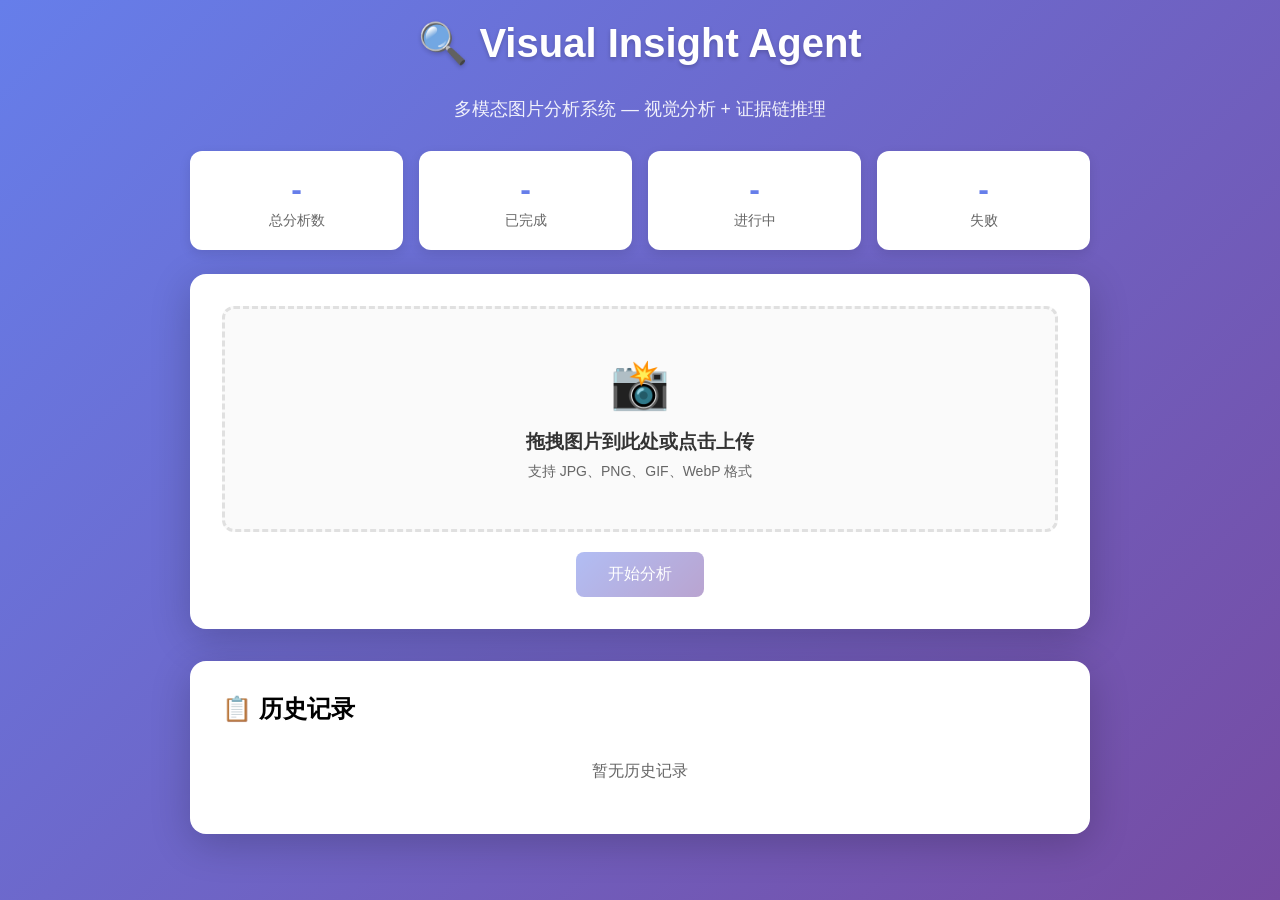
==== frontend/index.html @ e13583f1 "feat: systemic E2E quality guards — prevent shell-only tests 问题根源: 工作流缺少行为验证守卫 - E2E 测试只检查 DOM 结构，不测" ====
<!DOCTYPE html>
<html lang="zh">
<head>
    <meta charset="utf-8">
    <meta name="viewport" content="width=device-width, initial-scale=1">
    <title>Visual Insight Agent</title>
    <style>
        * { box-sizing: border-box; margin: 0; padding: 0; }
        body {
            font-family: -apple-system, BlinkMacSystemFont, 'Segoe UI', Roboto, sans-serif;
            background: linear-gradient(135deg, #667eea 0%, #764ba2 100%);
            min-height: 100vh;
            padding: 20px;
        }
        .container {
            max-width: 900px;
            margin: 0 auto;
        }
        h1 {
            color: white;
            text-align: center;
            margin-bottom: 30px;
            font-size: 2.5rem;
            text-shadow: 0 2px 4px rgba(0,0,0,0.2);
        }
        .subtitle {
            color: rgba(255,255,255,0.9);
            text-align: center;
            margin-bottom: 30px;
            font-size: 1.1rem;
        }
        .card {
            background: white;
            border-radius: 16px;
            padding: 32px;
            box-shadow: 0 10px 40px rgba(0,0,0,0.2);
            margin-bottom: 24px;
        }
        .upload-zone {
            border: 3px dashed #e0e0e0;
            border-radius: 12px;
            padding: 48px;
            text-align: center;
            cursor: pointer;
            transition: all 0.3s ease;
            background: #fafafa;
        }
        .upload-zone:hover, .upload-zone.dragover {
            border-color: #667eea;
            background: #f0f0ff;
        }
        .upload-zone h3 {
            color: #333;
            margin-bottom: 8px;
        }
        .upload-zone p {
            color: #666;
            font-size: 14px;
        }
        .upload-icon {
            font-size: 48px;
            margin-bottom: 16px;
        }
        #fileInput { display: none; }
        .btn {
            display: inline-block;
            padding: 12px 32px;
            background: linear-gradient(135deg, #667eea 0%, #764ba2 100%);
            color: white;
            border: none;
            border-radius: 8px;
            font-size: 16px;
            cursor: pointer;
            transition: transform 0.2s, box-shadow 0.2s;
        }
        .btn:hover {
            transform: translateY(-2px);
            box-shadow: 0 4px 12px rgba(102, 126, 234, 0.4);
        }
        .btn:disabled {
            opacity: 0.5;
            cursor: not-allowed;
            transform: none;
        }
        .preview-container {
            display: none;
            margin-top: 20px;
        }
        .preview-img {
            max-width: 100%;
            max-height: 300px;
            border-radius: 8px;
            box-shadow: 0 4px 12px rgba(0,0,0,0.1);
        }
        .progress-container {
            display: none;
            margin-top: 20px;
        }
        .progress-bar {
            height: 8px;
            background: #e0e0e0;
            border-radius: 4px;
            overflow: hidden;
            margin-bottom: 8px;
        }
        .progress-fill {
            height: 100%;
            background: linear-gradient(90deg, #667eea, #764ba2);
            border-radius: 4px;
            transition: width 0.3s ease;
            width: 0%;
        }
        .progress-text {
            font-size: 14px;
            color: #666;
        }
        .result-container {
            display: none;
        }
        .report-header {
            display: flex;
            justify-content: space-between;
            align-items: center;
            margin-bottom: 20px;
        }
        .report-actions {
            display: flex;
            gap: 8px;
        }
        .btn-sm {
            padding: 8px 16px;
            font-size: 14px;
        }
        .btn-outline {
            background: white;
            color: #667eea;
            border: 2px solid #667eea;
        }
        .report-content {
            background: #f9fafb;
            border-radius: 8px;
            padding: 24px;
            white-space: pre-wrap;
            font-family: 'SF Mono', Monaco, 'Cascadia Code', monospace;
            font-size: 14px;
            line-height: 1.6;
            max-height: 500px;
            overflow-y: auto;
        }
        .history-section {
            margin-top: 32px;
        }
        .history-item {
            display: flex;
            align-items: center;
            padding: 16px;
            border-bottom: 1px solid #eee;
            cursor: pointer;
            transition: background 0.2s;
        }
        .history-item:hover {
            background: #f5f5f5;
        }
        .history-thumb {
            width: 60px;
            height: 60px;
            border-radius: 8px;
            object-fit: cover;
            margin-right: 16px;
            background: #e0e0e0;
        }
        .history-info {
            flex: 1;
        }
        .history-info h4 {
            color: #333;
            margin-bottom: 4px;
        }
        .history-info p {
            color: #666;
            font-size: 14px;
        }
        .status-badge {
            display: inline-block;
            padding: 4px 12px;
            border-radius: 12px;
            font-size: 12px;
            font-weight: 600;
        }
        .status-completed { background: #d1fae5; color: #065f46; }
        .status-pending { background: #fef3c7; color: #92400e; }
        .status-failed { background: #fee2e2; color: #991b1b; }
        .stats-grid {
            display: grid;
            grid-template-columns: repeat(4, 1fr);
            gap: 16px;
            margin-bottom: 24px;
        }
        .stat-card {
            background: white;
            border-radius: 12px;
            padding: 20px;
            text-align: center;
            box-shadow: 0 4px 12px rgba(0,0,0,0.1);
        }
        .stat-number {
            font-size: 2rem;
            font-weight: bold;
            color: #667eea;
        }
        .stat-label {
            font-size: 14px;
            color: #666;
            margin-top: 4px;
        }
        @media (max-width: 600px) {
            .stats-grid { grid-template-columns: repeat(2, 1fr); }
            h1 { font-size: 1.8rem; }
        }
    </style>
</head>
<body>
    <div class="container">
        <h1>🔍 Visual Insight Agent</h1>
        <p class="subtitle">多模态图片分析系统 — 视觉分析 + 证据链推理</p>

        <div class="stats-grid" id="statsGrid">
            <div class="stat-card">
                <div class="stat-number" id="statTotal">-</div>
                <div class="stat-label">总分析数</div>
            </div>
            <div class="stat-card">
                <div class="stat-number" id="statCompleted">-</div>
                <div class="stat-label">已完成</div>
            </div>
            <div class="stat-card">
                <div class="stat-number" id="statPending">-</div>
                <div class="stat-label">进行中</div>
            </div>
            <div class="stat-card">
                <div class="stat-number" id="statFailed">-</div>
                <div class="stat-label">失败</div>
            </div>
        </div>

        <div class="card">
            <div class="upload-zone" id="uploadZone">
                <div class="upload-icon">📸</div>
                <h3>拖拽图片到此处或点击上传</h3>
                <p>支持 JPG、PNG、GIF、WebP 格式</p>
            </div>
            <input type="file" id="fileInput" accept="image/*">

            <div class="preview-container" id="previewContainer">
                <img id="previewImg" class="preview-img" alt="预览">
            </div>

            <div style="text-align: center; margin-top: 20px;">
                <button class="btn" id="analyzeBtn" disabled>开始分析</button>
            </div>

            <div class="progress-container" id="progressContainer">
                <div class="progress-bar">
                    <div class="progress-fill" id="progressFill"></div>
                </div>
                <div class="progress-text" id="progressText">准备中...</div>
            </div>
        </div>

        <div class="card result-container" id="resultContainer">
            <div class="report-header">
                <h2>📊 分析报告</h2>
                <div class="report-actions">
                    <button class="btn btn-sm btn-outline" onclick="downloadMarkdown()">📄 Markdown</button>
                    <button class="btn btn-sm btn-outline" onclick="downloadHTML()">🌐 HTML</button>
                </div>
            </div>
            <div class="report-content" id="reportContent"></div>
        </div>

        <div class="card history-section">
            <h2 style="margin-bottom: 16px;">📋 历史记录</h2>
            <div id="historyList">
                <p style="color: #666; text-align: center; padding: 20px;">暂无历史记录</p>
            </div>
        </div>
    </div>

    <script>
        const API_BASE = '/api/v1';
        let currentTaskId = null;

        // DOM elements
        const uploadZone = document.getElementById('uploadZone');
        const fileInput = document.getElementById('fileInput');
        const previewContainer = document.getElementById('previewContainer');
        const previewImg = document.getElementById('previewImg');
        const analyzeBtn = document.getElementById('analyzeBtn');
        const progressContainer = document.getElementById('progressContainer');
        const progressFill = document.getElementById('progressFill');
        const progressText = document.getElementById('progressText');
        const resultContainer = document.getElementById('resultContainer');
        const reportContent = document.getElementById('reportContent');

        // Load stats and history on page load
        loadStats();
        loadHistory();

        // Upload zone events
        uploadZone.addEventListener('click', () => fileInput.click());
        uploadZone.addEventListener('dragover', (e) => {
            e.preventDefault();
            uploadZone.classList.add('dragover');
        });
        uploadZone.addEventListener('dragleave', () => {
            uploadZone.classList.remove('dragover');
        });
        uploadZone.addEventListener('drop', (e) => {
            e.preventDefault();
            uploadZone.classList.remove('dragover');
            if (e.dataTransfer.files.length) {
                handleFile(e.dataTransfer.files[0]);
            }
        });

        fileInput.addEventListener('change', (e) => {
            if (e.target.files.length) {
                handleFile(e.target.files[0]);
            }
        });

        analyzeBtn.addEventListener('click', startAnalysis);

        function handleFile(file) {
            if (!file.type.startsWith('image/')) {
                alert('请选择图片文件');
                return;
            }

            const reader = new FileReader();
            reader.onload = (e) => {
                previewImg.src = e.target.result;
                previewContainer.style.display = 'block';
                analyzeBtn.disabled = false;
                analyzeBtn.dataset.file = file.name;
                window.selectedFile = file;
            };
            reader.readAsDataURL(file);
        }

        async function startAnalysis() {
            const file = window.selectedFile;
            if (!file) return;

            analyzeBtn.disabled = true;
            progressContainer.style.display = 'block';
            resultContainer.style.display = 'none';
            progressFill.style.width = '0%';
            progressText.textContent = '上传中...';

            const formData = new FormData();
            formData.append('file', file);

            try {
                const resp = await fetch(`${API_BASE}/analyze`, {
                    method: 'POST',
                    body: formData,
                });
                const data = await resp.json();
                currentTaskId = data.task_id;

                // Start SSE progress stream
                streamProgress(currentTaskId);
            } catch (err) {
                progressText.textContent = '上传失败: ' + err.message;
                analyzeBtn.disabled = false;
            }
        }

        function streamProgress(taskId) {
            const eventSource = new EventSource(`${API_BASE}/analyze/${taskId}/stream`);

            eventSource.onmessage = (event) => {
                const data = JSON.parse(event.data);
                progressFill.style.width = data.progress + '%';

                const stageNames = {
                    'preprocess': '预处理',
                    'ocr': '文字识别',
                    'vlm_analysis': '场景分析',
                    'entity_extraction': '实体抽取',
                    'web_search': '联网验证',
                    'evidence_fusion': '证据融合',
                    'report_generation': '生成报告',
                    'done': '完成',
                };
                progressText.textContent = stageNames[data.stage] || data.stage;

                if (data.stage === 'done') {
                    eventSource.close();
                    loadReport(taskId);
                }
            };

            eventSource.onerror = () => {
                eventSource.close();
                // Fallback to polling
                setTimeout(() => loadReport(taskId), 1000);
            };
        }

        async function loadReport(taskId) {
            try {
                const resp = await fetch(`${API_BASE}/report/${taskId}`);
                const data = await resp.json();

                if (data.status === 'completed') {
                    reportContent.textContent = data.report_markdown;
                    resultContainer.style.display = 'block';
                    progressText.textContent = '分析完成！';
                } else if (data.status === 'failed') {
                    reportContent.textContent = data.report_markdown || '分析失败';
                    resultContainer.style.display = 'block';
                    progressText.textContent = '分析失败';
                } else {
                    // Still processing
                    setTimeout(() => loadReport(taskId), 2000);
                    return;
                }

                analyzeBtn.disabled = false;
                loadStats();
                loadHistory();
            } catch (err) {
                progressText.textContent = '加载报告失败: ' + err.message;
                analyzeBtn.disabled = false;
            }
        }

        async function loadStats() {
            try {
                const resp = await fetch(`${API_BASE}/stats`);
                const data = await resp.json();
                document.getElementById('statTotal').textContent = data.total_analyses;
                document.getElementById('statCompleted').textContent = data.completed;
                document.getElementById('statPending').textContent = data.pending;
                document.getElementById('statFailed').textContent = data.failed;
            } catch (err) {
                console.error('Failed to load stats:', err);
            }
        }

        async function loadHistory() {
            try {
                const resp = await fetch(`${API_BASE}/reports?limit=10`);
                const data = await resp.json();
                const container = document.getElementById('historyList');

                if (!data.length) {
                    container.innerHTML = '<p style="color: #666; text-align: center; padding: 20px;">暂无历史记录</p>';
                    return;
                }

                container.innerHTML = data.map(item => `
                    <div class="history-item" onclick="viewReport('${item.id}')">
                        <div class="history-thumb">📷</div>
                        <div class="history-info">
                            <h4>${item.image?.filename || '未知文件'}</h4>
                            <p>${item.scene?.description?.substring(0, 50) || '暂无描述'}...</p>
                        </div>
                        <span class="status-badge status-${item.status}">${item.status}</span>
                    </div>
                `).join('');
            } catch (err) {
                console.error('Failed to load history:', err);
            }
        }

        async function viewReport(taskId) {
            try {
                const resp = await fetch(`${API_BASE}/report/${taskId}`);
                const data = await resp.json();
                reportContent.textContent = data.report_markdown;
                resultContainer.style.display = 'block';
                resultContainer.scrollIntoView({ behavior: 'smooth' });
            } catch (err) {
                alert('加载报告失败');
            }
        }

        function downloadMarkdown() {
            const content = reportContent.textContent;
            const blob = new Blob([content], { type: 'text/markdown' });
            const url = URL.createObjectURL(blob);
            const a = document.createElement('a');
            a.href = url;
            a.download = `report-${currentTaskId || 'unknown'}.md`;
            a.click();
            URL.revokeObjectURL(url);
        }

        async function downloadHTML() {
            if (!currentTaskId) return;
            try {
                const resp = await fetch(`${API_BASE}/report/${currentTaskId}?format=html`);
                const html = await resp.text();
                const blob = new Blob([html], { type: 'text/html' });
                const url = URL.createObjectURL(blob);
                const a = document.createElement('a');
                a.href = url;
                a.download = `report-${currentTaskId}.html`;
                a.click();
                URL.revokeObjectURL(url);
            } catch (err) {
                alert('下载失败');
            }
        }
    </script>
</body>
</html>
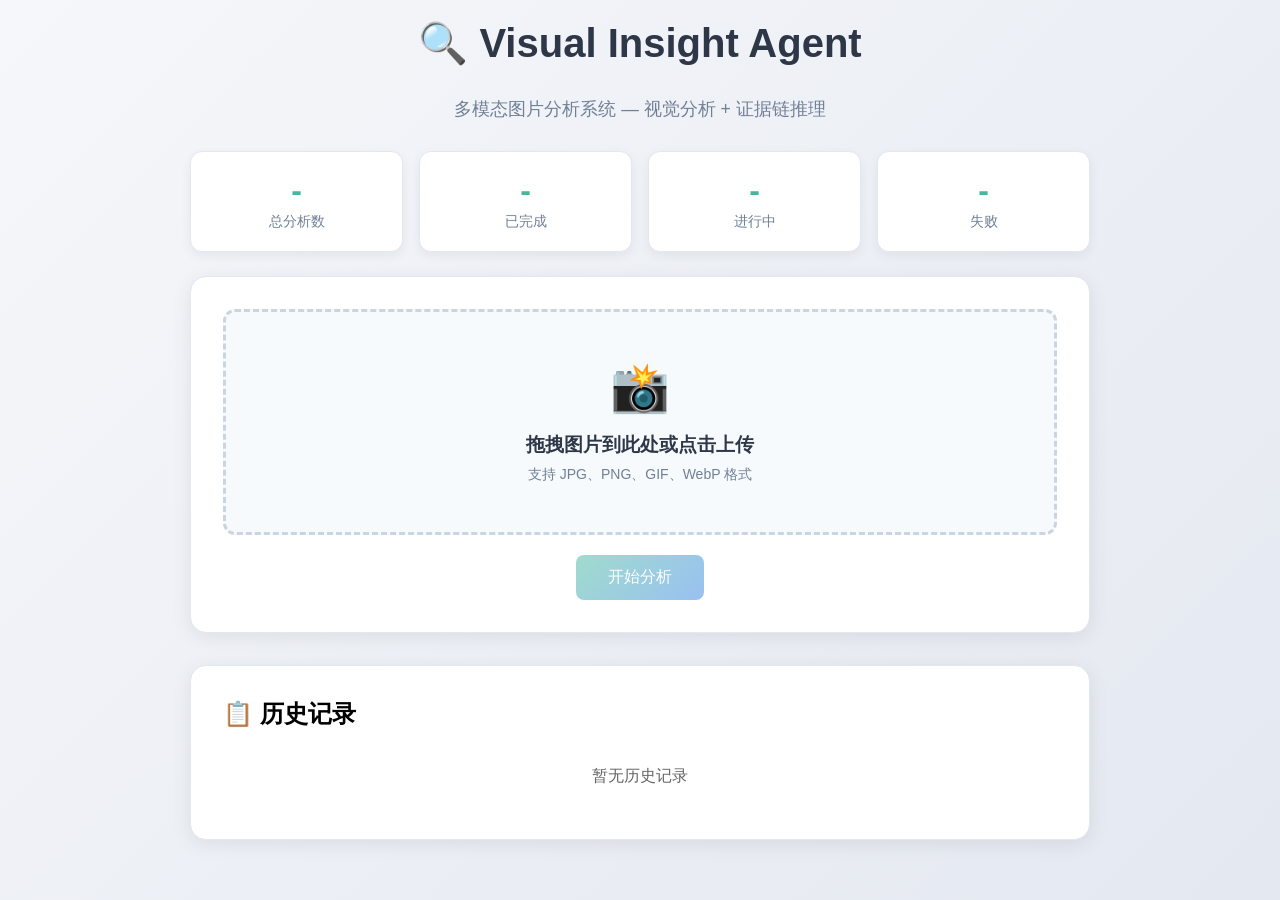
==== commit b4be3e6a: "fix: complete end-to-end working system - 修复 Worker AI 响应解析（处理转义字符） - 优化 prompt 提高 JSON 返回质量 - 更新前端渲" ====
--- a/frontend/index.html
+++ b/frontend/index.html
@@ -8,7 +8,7 @@
         * { box-sizing: border-box; margin: 0; padding: 0; }
         body {
             font-family: -apple-system, BlinkMacSystemFont, 'Segoe UI', Roboto, sans-serif;
-            background: linear-gradient(135deg, #667eea 0%, #764ba2 100%);
+            background: linear-gradient(135deg, #f5f7fa 0%, #e4e8f0 100%);
             min-height: 100vh;
             padding: 20px;
         }
@@ -17,14 +17,13 @@
             margin: 0 auto;
         }
         h1 {
-            color: white;
+            color: #2d3748;
             text-align: center;
             margin-bottom: 30px;
             font-size: 2.5rem;
-            text-shadow: 0 2px 4px rgba(0,0,0,0.2);
         }
         .subtitle {
-            color: rgba(255,255,255,0.9);
+            color: #718096;
             text-align: center;
             margin-bottom: 30px;
             font-size: 1.1rem;
@@ -33,28 +32,29 @@
             background: white;
             border-radius: 16px;
             padding: 32px;
-            box-shadow: 0 10px 40px rgba(0,0,0,0.2);
+            box-shadow: 0 4px 20px rgba(0, 0, 0, 0.08);
             margin-bottom: 24px;
+            border: 1px solid #e2e8f0;
         }
         .upload-zone {
-            border: 3px dashed #e0e0e0;
+            border: 3px dashed #cbd5e0;
             border-radius: 12px;
             padding: 48px;
             text-align: center;
             cursor: pointer;
             transition: all 0.3s ease;
-            background: #fafafa;
+            background: #f7fafc;
         }
         .upload-zone:hover, .upload-zone.dragover {
-            border-color: #667eea;
-            background: #f0f0ff;
+            border-color: #43b89c;
+            background: #f0fdf9;
         }
         .upload-zone h3 {
-            color: #333;
+            color: #2d3748;
             margin-bottom: 8px;
         }
         .upload-zone p {
-            color: #666;
+            color: #718096;
             font-size: 14px;
         }
         .upload-icon {
@@ -65,7 +65,7 @@
         .btn {
             display: inline-block;
             padding: 12px 32px;
-            background: linear-gradient(135deg, #667eea 0%, #764ba2 100%);
+            background: linear-gradient(135deg, #43b89c 0%, #3584e4 100%);
             color: white;
             border: none;
             border-radius: 8px;
@@ -75,7 +75,7 @@
         }
         .btn:hover {
             transform: translateY(-2px);
-            box-shadow: 0 4px 12px rgba(102, 126, 234, 0.4);
+            box-shadow: 0 4px 12px rgba(67, 184, 156, 0.4);
         }
         .btn:disabled {
             opacity: 0.5;
@@ -98,21 +98,21 @@
         }
         .progress-bar {
             height: 8px;
-            background: #e0e0e0;
+            background: #e2e8f0;
             border-radius: 4px;
             overflow: hidden;
             margin-bottom: 8px;
         }
         .progress-fill {
             height: 100%;
-            background: linear-gradient(90deg, #667eea, #764ba2);
+            background: linear-gradient(90deg, #43b89c, #3584e4);
             border-radius: 4px;
             transition: width 0.3s ease;
             width: 0%;
         }
         .progress-text {
             font-size: 14px;
-            color: #666;
+            color: #718096;
         }
         .result-container {
             display: none;
@@ -133,11 +133,11 @@
         }
         .btn-outline {
             background: white;
-            color: #667eea;
-            border: 2px solid #667eea;
+            color: #43b89c;
+            border: 2px solid #43b89c;
         }
         .report-content {
-            background: #f9fafb;
+            background: #f7fafc;
             border-radius: 8px;
             padding: 24px;
             white-space: pre-wrap;
@@ -146,6 +146,8 @@
             line-height: 1.6;
             max-height: 500px;
             overflow-y: auto;
+            color: #2d3748;
+            border: 1px solid #e2e8f0;
         }
         .history-section {
             margin-top: 32px;
@@ -154,12 +156,12 @@
             display: flex;
             align-items: center;
             padding: 16px;
-            border-bottom: 1px solid #eee;
+            border-bottom: 1px solid #e2e8f0;
             cursor: pointer;
             transition: background 0.2s;
         }
         .history-item:hover {
-            background: #f5f5f5;
+            background: #f7fafc;
         }
         .history-thumb {
             width: 60px;
@@ -167,17 +169,17 @@
             border-radius: 8px;
             object-fit: cover;
             margin-right: 16px;
-            background: #e0e0e0;
+            background: #e2e8f0;
         }
         .history-info {
             flex: 1;
         }
         .history-info h4 {
-            color: #333;
+            color: #2d3748;
             margin-bottom: 4px;
         }
         .history-info p {
-            color: #666;
+            color: #718096;
             font-size: 14px;
         }
         .status-badge {
@@ -201,16 +203,17 @@
             border-radius: 12px;
             padding: 20px;
             text-align: center;
-            box-shadow: 0 4px 12px rgba(0,0,0,0.1);
+            box-shadow: 0 4px 12px rgba(0,0,0,0.06);
+            border: 1px solid #e2e8f0;
         }
         .stat-number {
             font-size: 2rem;
             font-weight: bold;
-            color: #667eea;
+            color: #43b89c;
         }
         .stat-label {
             font-size: 14px;
-            color: #666;
+            color: #718096;
             margin-top: 4px;
         }
         @media (max-width: 600px) {
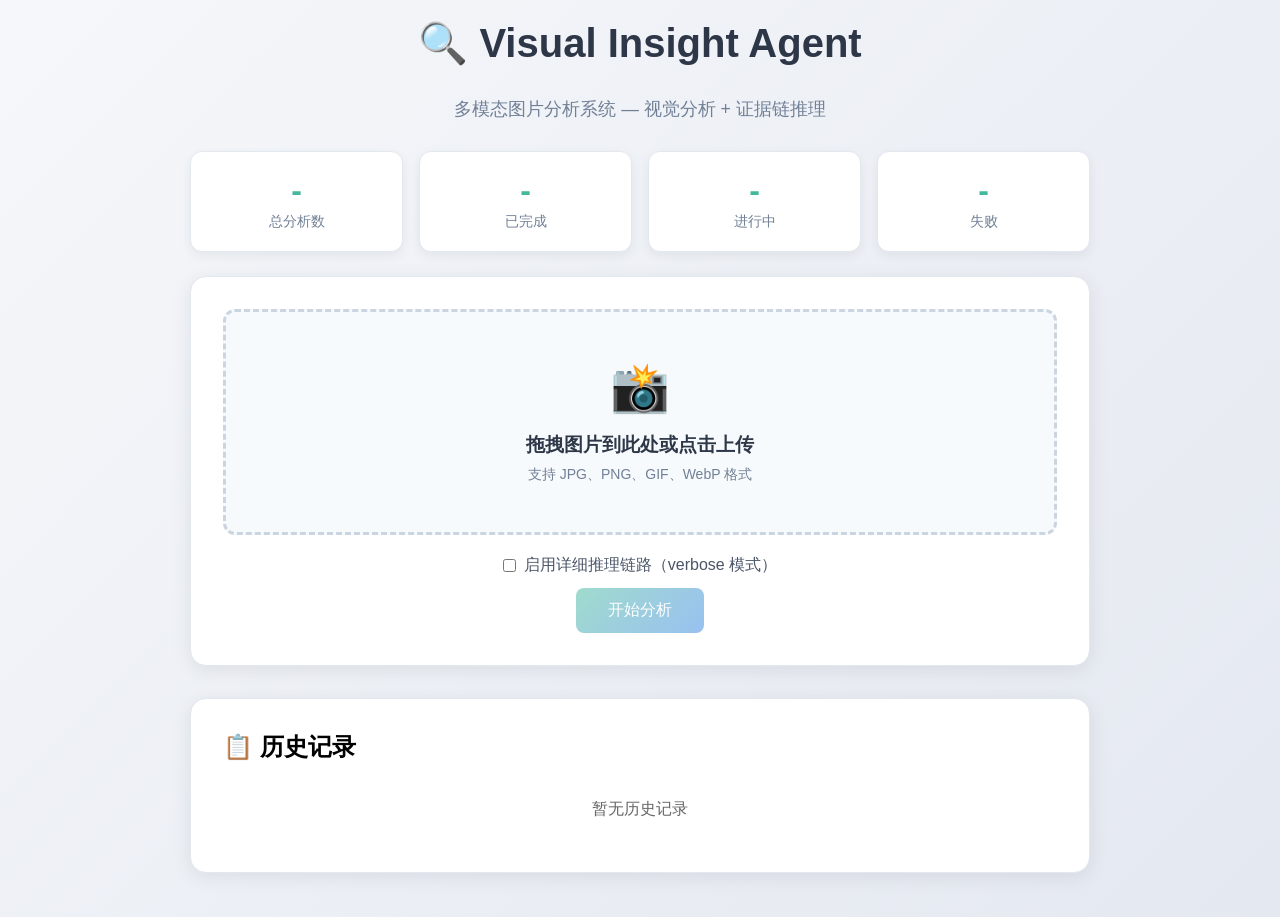
==== commit f47804d6: "feat: add history page with CRUD operations 新增功能: - 历史记录页面 (导航栏切换) - /api/history - 获取历史列表 - /api/de" ====
--- a/frontend/index.html
+++ b/frontend/index.html
@@ -220,6 +220,166 @@
             .stats-grid { grid-template-columns: repeat(2, 1fr); }
             h1 { font-size: 1.8rem; }
         }
+
+        /* Pipeline Trace Styles */
+        .trace-container {
+            display: none;
+            margin-top: 20px;
+        }
+        .trace-toggle {
+            display: flex;
+            align-items: center;
+            gap: 10px;
+            margin-bottom: 16px;
+        }
+        .trace-toggle label {
+            display: flex;
+            align-items: center;
+            gap: 8px;
+            cursor: pointer;
+            color: #4a5568;
+        }
+        .trace-timeline {
+            position: relative;
+            padding-left: 30px;
+        }
+        .trace-timeline::before {
+            content: '';
+            position: absolute;
+            left: 15px;
+            top: 0;
+            bottom: 0;
+            width: 2px;
+            background: linear-gradient(to bottom, #43b89c, #3584e4);
+        }
+        .trace-step {
+            position: relative;
+            margin-bottom: 16px;
+            padding: 16px;
+            background: white;
+            border-radius: 8px;
+            border: 1px solid #e2e8f0;
+            box-shadow: 0 2px 8px rgba(0,0,0,0.05);
+        }
+        .trace-step::before {
+            content: '';
+            position: absolute;
+            left: -23px;
+            top: 20px;
+            width: 12px;
+            height: 12px;
+            border-radius: 50%;
+            background: #43b89c;
+            border: 2px solid white;
+            box-shadow: 0 0 0 2px #43b89c;
+        }
+        .trace-step.failed::before {
+            background: #e53e3e;
+            box-shadow: 0 0 0 2px #e53e3e;
+        }
+        .trace-step-header {
+            display: flex;
+            justify-content: space-between;
+            align-items: center;
+            margin-bottom: 8px;
+        }
+        .trace-step-name {
+            font-weight: 600;
+            color: #2d3748;
+            font-size: 14px;
+        }
+        .trace-step-duration {
+            font-size: 12px;
+            color: #718096;
+            background: #f7fafc;
+            padding: 2px 8px;
+            border-radius: 4px;
+        }
+        .trace-step-status {
+            font-size: 12px;
+            padding: 2px 8px;
+            border-radius: 4px;
+            font-weight: 600;
+        }
+        .trace-step-status.success {
+            background: #d1fae5;
+            color: #065f46;
+        }
+        .trace-step-status.failed {
+            background: #fee2e2;
+            color: #991b1b;
+        }
+        .trace-step-summary {
+            font-size: 13px;
+            color: #4a5568;
+            margin-bottom: 8px;
+        }
+        .trace-step-findings {
+            font-size: 12px;
+            color: #718096;
+            padding-left: 16px;
+        }
+        .trace-step-findings li {
+            margin-bottom: 4px;
+        }
+        .reasoning-section {
+            margin-top: 24px;
+            padding-top: 16px;
+            border-top: 1px solid #e2e8f0;
+        }
+        .reasoning-card {
+            background: #f7fafc;
+            border-radius: 8px;
+            padding: 16px;
+            margin-bottom: 12px;
+            border: 1px solid #e2e8f0;
+        }
+        .reasoning-card h4 {
+            color: #2d3748;
+            font-size: 14px;
+            margin-bottom: 8px;
+        }
+        .reasoning-strategy {
+            display: inline-block;
+            padding: 2px 8px;
+            border-radius: 4px;
+            font-size: 11px;
+            font-weight: 600;
+            margin-left: 8px;
+        }
+        .reasoning-strategy.rule {
+            background: #d1fae5;
+            color: #065f46;
+        }
+        .reasoning-strategy.llm {
+            background: #dbeafe;
+            color: #1e40af;
+        }
+        .reasoning-strategy.uncertain {
+            background: #fef3c7;
+            color: #92400e;
+        }
+        .reasoning-probability {
+            font-size: 12px;
+            color: #718096;
+            margin-top: 8px;
+        }
+        .reasoning-steps {
+            margin-top: 12px;
+            padding-left: 16px;
+            border-left: 2px solid #e2e8f0;
+        }
+        .reasoning-step-item {
+            font-size: 13px;
+            color: #4a5568;
+            margin-bottom: 8px;
+            padding-left: 12px;
+        }
+        .reasoning-step-item::before {
+            content: '→';
+            margin-right: 8px;
+            color: #43b89c;
+        }
     </style>
 </head>
 <body>
@@ -259,6 +419,10 @@
             </div>
 
             <div style="text-align: center; margin-top: 20px;">
+                <label style="display: flex; align-items: center; justify-content: center; gap: 8px; margin-bottom: 12px; cursor: pointer; color: #4a5568;">
+                    <input type="checkbox" id="verboseCheck">
+                    <span>启用详细推理链路（verbose 模式）</span>
+                </label>
                 <button class="btn" id="analyzeBtn" disabled>开始分析</button>
             </div>
 
@@ -276,9 +440,20 @@
                 <div class="report-actions">
                     <button class="btn btn-sm btn-outline" onclick="downloadMarkdown()">📄 Markdown</button>
                     <button class="btn btn-sm btn-outline" onclick="downloadHTML()">🌐 HTML</button>
+                    <button class="btn btn-sm btn-outline" id="traceToggleBtn" onclick="toggleTrace()">🔍 推理链路</button>
                 </div>
             </div>
             <div class="report-content" id="reportContent"></div>
+            
+            <!-- Pipeline Trace Container -->
+            <div class="trace-container" id="traceContainer">
+                <div class="reasoning-section">
+                    <h3 style="color: #2d3748; margin-bottom: 16px;">🧠 思考链条与调用证据链</h3>
+                    <div id="reasoningContainer"></div>
+                </div>
+                <h3 style="color: #2d3748; margin: 16px 0;">⚙️ Pipeline 执行详情</h3>
+                <div class="trace-timeline" id="traceTimeline"></div>
+            </div>
         </div>
 
         <div class="card history-section">
@@ -358,19 +533,26 @@
             analyzeBtn.disabled = true;
             progressContainer.style.display = 'block';
             resultContainer.style.display = 'none';
+            document.getElementById('traceContainer').style.display = 'none';
             progressFill.style.width = '0%';
             progressText.textContent = '上传中...';
-
+            currentTraceData = null;
+
+            const verbose = document.getElementById('verboseCheck').checked;
             const formData = new FormData();
             formData.append('file', file);
 
             try {
-                const resp = await fetch(`${API_BASE}/analyze`, {
+                const url = verbose ? `${API_BASE}/analyze?verbose=true` : `${API_BASE}/analyze`;
+                const resp = await fetch(url, {
                     method: 'POST',
                     body: formData,
                 });
                 const data = await resp.json();
                 currentTaskId = data.task_id;
+
+                // Update trace toggle button visibility
+                document.getElementById('traceToggleBtn').style.display = verbose ? 'inline-block' : 'none';
 
                 // Start SSE progress stream
                 streamProgress(currentTaskId);
@@ -518,6 +700,128 @@
                 alert('下载失败');
             }
         }
+
+        // Pipeline Trace Functions
+        let traceVisible = false;
+        let currentTraceData = null;
+
+        function toggleTrace() {
+            traceVisible = !traceVisible;
+            const container = document.getElementById('traceContainer');
+            const btn = document.getElementById('traceToggleBtn');
+            
+            if (traceVisible) {
+                container.style.display = 'block';
+                btn.textContent = '❌ 隐藏链路';
+                if (currentTaskId && !currentTraceData) {
+                    loadTrace(currentTaskId);
+                }
+            } else {
+                container.style.display = 'none';
+                btn.textContent = '🔍 推理链路';
+            }
+        }
+
+        async function loadTrace(taskId) {
+            try {
+                const resp = await fetch(`${API_BASE}/report/${taskId}?include_trace=true`);
+                const data = await resp.json();
+                
+                if (data.pipeline_trace) {
+                    currentTraceData = data.pipeline_trace;
+                    renderTrace(data.pipeline_trace);
+                } else {
+                    document.getElementById('traceTimeline').innerHTML = 
+                        '<p style="color: #718096; text-align: center; padding: 20px;">此报告未记录推理链路（需要 verbose 模式）</p>';
+                }
+            } catch (err) {
+                console.error('Failed to load trace:', err);
+                document.getElementById('traceTimeline').innerHTML = 
+                    '<p style="color: #e53e3e; text-align: center; padding: 20px;">加载推理链路失败</p>';
+            }
+        }
+
+        function renderTrace(trace) {
+            // Render reasoning traces
+            const reasoningContainer = document.getElementById('reasoningContainer');
+            if (trace.reasoning_traces && trace.reasoning_traces.length > 0) {
+                reasoningContainer.innerHTML = trace.reasoning_traces.map(rt => `
+                    <div class="reasoning-card">
+                        <h4>
+                            ${rt.conclusion_category === 'location' ? '📍' : rt.conclusion_category === 'scene' ? '🏞️' : rt.conclusion_category === 'time' ? '⏰' : '📝'}
+                            ${rt.conclusion_statement}
+                            <span class="reasoning-strategy ${rt.strategy_used}">${rt.strategy_used === 'rule' ? '规则匹配' : rt.strategy_used === 'llm' ? 'LLM推理' : '不确定'}</span>
+                        </h4>
+                        <div class="reasoning-probability">置信度: ${(rt.final_probability * 100).toFixed(1)}%</div>
+                        ${rt.steps.length > 0 ? `
+                            <div class="reasoning-steps">
+                                ${rt.steps.map(step => `
+                                    <div class="reasoning-step-item">
+                                        <strong>${step.action === 'rule_match' ? '规则匹配' : step.action === 'llm_inference' ? 'LLM推理' : step.action}:</strong>
+                                        ${step.description}
+                                        ${step.metadata && step.metadata.llm_reasoning ? `<br><em style="color: #718096;">推理过程: ${step.metadata.llm_reasoning}</em>` : ''}
+                                    </div>
+                                `).join('')}
+                            </div>
+                        ` : ''}
+                    </div>
+                `).join('');
+            } else {
+                reasoningContainer.innerHTML = '<p style="color: #718096; padding: 10px;">无推理链路数据</p>';
+            }
+
+            // Render pipeline steps
+            const timeline = document.getElementById('traceTimeline');
+            if (trace.steps && trace.steps.length > 0) {
+                timeline.innerHTML = trace.steps.map(step => `
+                    <div class="trace-step ${step.status === 'failed' ? 'failed' : ''}">
+                        <div class="trace-step-header">
+                            <span class="trace-step-name">${getStageIcon(step.stage_name)} ${getStageName(step.stage_name)}</span>
+                            <div>
+                                <span class="trace-step-status ${step.status}">${step.status === 'success' ? '成功' : step.status === 'failed' ? '失败' : '跳过'}</span>
+                                <span class="trace-step-duration">${step.duration_ms}ms</span>
+                            </div>
+                        </div>
+                        ${step.input_summary ? `<div class="trace-step-summary">📥 ${step.input_summary}</div>` : ''}
+                        ${step.output_summary ? `<div class="trace-step-summary">📤 ${step.output_summary}</div>` : ''}
+                        ${step.key_findings && step.key_findings.length > 0 ? `
+                            <ul class="trace-step-findings">
+                                ${step.key_findings.map(f => `<li>${f}</li>`).join('')}
+                            </ul>
+                        ` : ''}
+                        ${step.error_message ? `<div style="color: #e53e3e; font-size: 12px; margin-top: 8px;">❌ ${step.error_message}</div>` : ''}
+                    </div>
+                `).join('');
+            } else {
+                timeline.innerHTML = '<p style="color: #718096; text-align: center; padding: 20px;">无 Pipeline 执行数据</p>';
+            }
+        }
+
+        function getStageIcon(stage) {
+            const icons = {
+                'preprocess': '🖼️',
+                'ocr': '📝',
+                'vlm_analysis': '👁️',
+                'entity_extraction': '🏷️',
+                'web_search': '🌐',
+                'evidence_fusion': '🔬',
+                'report_generation': '📊',
+            };
+            return icons[stage] || '⚙️';
+        }
+
+        function getStageName(stage) {
+            const names = {
+                'preprocess': '图片预处理',
+                'ocr': 'OCR文字识别',
+                'vlm_analysis': 'VLM场景分析',
+                'entity_extraction': '实体抽取',
+                'web_search': '联网验证',
+                'evidence_fusion': '证据融合',
+                'report_generation': '报告生成',
+            };
+            return names[stage] || stage;
+        }
     </script>
 </body>
 </html>
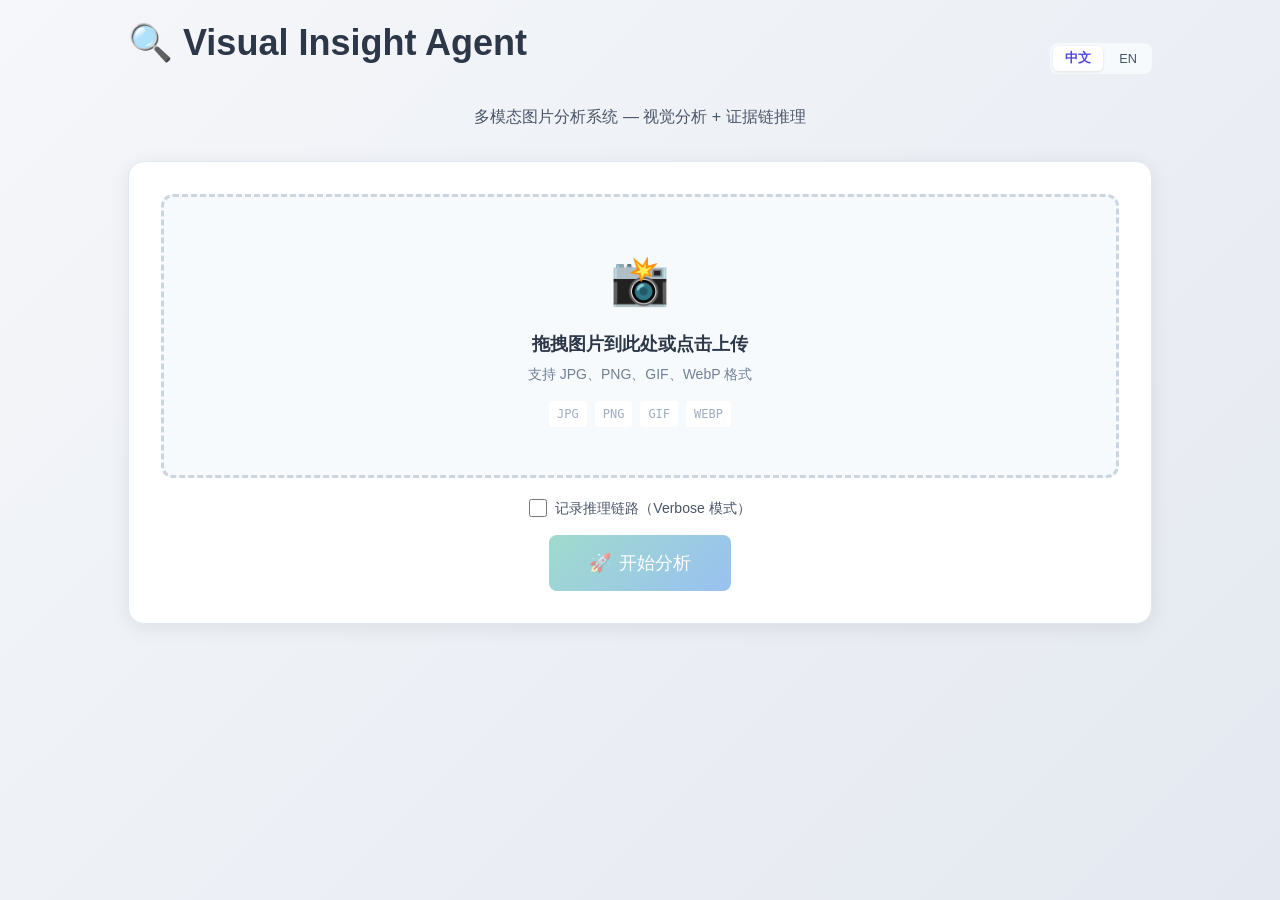
==== commit 4d191d48: "feat: i18n support, pre-deploy guards, and bilingual reports Major features: - Add bilingual (zh/en)" ====
--- a/frontend/index.html
+++ b/frontend/index.html
@@ -3,825 +3,194 @@
 <head>
     <meta charset="utf-8">
     <meta name="viewport" content="width=device-width, initial-scale=1">
+    <meta name="description" content="多模态图片分析系统 - 视觉分析 + 证据链推理">
     <title>Visual Insight Agent</title>
+    
+    <!-- 样式表 -->
+    <link rel="stylesheet" href="src/css/base.css">
+    <link rel="stylesheet" href="src/css/toast.css">
+    <link rel="stylesheet" href="src/css/upload.css">
+    <link rel="stylesheet" href="src/css/events.css">
+    <link rel="stylesheet" href="src/css/report.css">
+    
+    <!-- Favicon -->
+    <link rel="icon" href="data:image/svg+xml,<svg xmlns='http://www.w3.org/2000/svg' viewBox='0 0 100 100'><text y='.9em' font-size='90'>🔍</text></svg>">
+
+    <!-- 语言切换按钮样式 -->
     <style>
-        * { box-sizing: border-box; margin: 0; padding: 0; }
-        body {
-            font-family: -apple-system, BlinkMacSystemFont, 'Segoe UI', Roboto, sans-serif;
-            background: linear-gradient(135deg, #f5f7fa 0%, #e4e8f0 100%);
-            min-height: 100vh;
-            padding: 20px;
-        }
-        .container {
-            max-width: 900px;
-            margin: 0 auto;
-        }
-        h1 {
-            color: #2d3748;
-            text-align: center;
-            margin-bottom: 30px;
-            font-size: 2.5rem;
-        }
-        .subtitle {
-            color: #718096;
-            text-align: center;
-            margin-bottom: 30px;
-            font-size: 1.1rem;
-        }
-        .card {
-            background: white;
-            border-radius: 16px;
-            padding: 32px;
-            box-shadow: 0 4px 20px rgba(0, 0, 0, 0.08);
-            margin-bottom: 24px;
-            border: 1px solid #e2e8f0;
-        }
-        .upload-zone {
-            border: 3px dashed #cbd5e0;
-            border-radius: 12px;
-            padding: 48px;
-            text-align: center;
-            cursor: pointer;
-            transition: all 0.3s ease;
-            background: #f7fafc;
-        }
-        .upload-zone:hover, .upload-zone.dragover {
-            border-color: #43b89c;
-            background: #f0fdf9;
-        }
-        .upload-zone h3 {
-            color: #2d3748;
-            margin-bottom: 8px;
-        }
-        .upload-zone p {
-            color: #718096;
-            font-size: 14px;
-        }
-        .upload-icon {
-            font-size: 48px;
-            margin-bottom: 16px;
-        }
-        #fileInput { display: none; }
-        .btn {
-            display: inline-block;
-            padding: 12px 32px;
-            background: linear-gradient(135deg, #43b89c 0%, #3584e4 100%);
-            color: white;
-            border: none;
-            border-radius: 8px;
-            font-size: 16px;
-            cursor: pointer;
-            transition: transform 0.2s, box-shadow 0.2s;
-        }
-        .btn:hover {
-            transform: translateY(-2px);
-            box-shadow: 0 4px 12px rgba(67, 184, 156, 0.4);
-        }
-        .btn:disabled {
-            opacity: 0.5;
-            cursor: not-allowed;
-            transform: none;
-        }
-        .preview-container {
-            display: none;
-            margin-top: 20px;
-        }
-        .preview-img {
-            max-width: 100%;
-            max-height: 300px;
-            border-radius: 8px;
-            box-shadow: 0 4px 12px rgba(0,0,0,0.1);
-        }
-        .progress-container {
-            display: none;
-            margin-top: 20px;
-        }
-        .progress-bar {
-            height: 8px;
-            background: #e2e8f0;
-            border-radius: 4px;
-            overflow: hidden;
-            margin-bottom: 8px;
-        }
-        .progress-fill {
-            height: 100%;
-            background: linear-gradient(90deg, #43b89c, #3584e4);
-            border-radius: 4px;
-            transition: width 0.3s ease;
-            width: 0%;
-        }
-        .progress-text {
-            font-size: 14px;
-            color: #718096;
-        }
-        .result-container {
-            display: none;
-        }
-        .report-header {
+        .header-bar {
             display: flex;
             justify-content: space-between;
             align-items: center;
-            margin-bottom: 20px;
+            margin-bottom: 0.5rem;
         }
-        .report-actions {
+        .lang-switch {
             display: flex;
-            gap: 8px;
+            gap: 4px;
+            background: var(--bg-secondary, #f3f4f6);
+            border-radius: 8px;
+            padding: 3px;
         }
-        .btn-sm {
-            padding: 8px 16px;
-            font-size: 14px;
+        .lang-btn {
+            padding: 4px 12px;
+            border: none;
+            border-radius: 6px;
+            cursor: pointer;
+            font-size: 0.8rem;
+            font-weight: 500;
+            background: transparent;
+            color: var(--text-secondary, #6b7280);
+            transition: all 0.2s ease;
         }
-        .btn-outline {
-            background: white;
-            color: #43b89c;
-            border: 2px solid #43b89c;
+        .lang-btn:hover {
+            color: var(--text-primary, #1f2937);
         }
-        .report-content {
-            background: #f7fafc;
-            border-radius: 8px;
-            padding: 24px;
-            white-space: pre-wrap;
-            font-family: 'SF Mono', Monaco, 'Cascadia Code', monospace;
-            font-size: 14px;
-            line-height: 1.6;
-            max-height: 500px;
-            overflow-y: auto;
-            color: #2d3748;
-            border: 1px solid #e2e8f0;
-        }
-        .history-section {
-            margin-top: 32px;
-        }
-        .history-item {
-            display: flex;
-            align-items: center;
-            padding: 16px;
-            border-bottom: 1px solid #e2e8f0;
-            cursor: pointer;
-            transition: background 0.2s;
-        }
-        .history-item:hover {
-            background: #f7fafc;
-        }
-        .history-thumb {
-            width: 60px;
-            height: 60px;
-            border-radius: 8px;
-            object-fit: cover;
-            margin-right: 16px;
-            background: #e2e8f0;
-        }
-        .history-info {
-            flex: 1;
-        }
-        .history-info h4 {
-            color: #2d3748;
-            margin-bottom: 4px;
-        }
-        .history-info p {
-            color: #718096;
-            font-size: 14px;
-        }
-        .status-badge {
-            display: inline-block;
-            padding: 4px 12px;
-            border-radius: 12px;
-            font-size: 12px;
+        .lang-btn.active {
+            background: var(--bg-primary, #fff);
+            color: var(--color-primary, #4f46e5);
+            box-shadow: 0 1px 3px rgba(0,0,0,0.1);
             font-weight: 600;
-        }
-        .status-completed { background: #d1fae5; color: #065f46; }
-        .status-pending { background: #fef3c7; color: #92400e; }
-        .status-failed { background: #fee2e2; color: #991b1b; }
-        .stats-grid {
-            display: grid;
-            grid-template-columns: repeat(4, 1fr);
-            gap: 16px;
-            margin-bottom: 24px;
-        }
-        .stat-card {
-            background: white;
-            border-radius: 12px;
-            padding: 20px;
-            text-align: center;
-            box-shadow: 0 4px 12px rgba(0,0,0,0.06);
-            border: 1px solid #e2e8f0;
-        }
-        .stat-number {
-            font-size: 2rem;
-            font-weight: bold;
-            color: #43b89c;
-        }
-        .stat-label {
-            font-size: 14px;
-            color: #718096;
-            margin-top: 4px;
-        }
-        @media (max-width: 600px) {
-            .stats-grid { grid-template-columns: repeat(2, 1fr); }
-            h1 { font-size: 1.8rem; }
-        }
-
-        /* Pipeline Trace Styles */
-        .trace-container {
-            display: none;
-            margin-top: 20px;
-        }
-        .trace-toggle {
-            display: flex;
-            align-items: center;
-            gap: 10px;
-            margin-bottom: 16px;
-        }
-        .trace-toggle label {
-            display: flex;
-            align-items: center;
-            gap: 8px;
-            cursor: pointer;
-            color: #4a5568;
-        }
-        .trace-timeline {
-            position: relative;
-            padding-left: 30px;
-        }
-        .trace-timeline::before {
-            content: '';
-            position: absolute;
-            left: 15px;
-            top: 0;
-            bottom: 0;
-            width: 2px;
-            background: linear-gradient(to bottom, #43b89c, #3584e4);
-        }
-        .trace-step {
-            position: relative;
-            margin-bottom: 16px;
-            padding: 16px;
-            background: white;
-            border-radius: 8px;
-            border: 1px solid #e2e8f0;
-            box-shadow: 0 2px 8px rgba(0,0,0,0.05);
-        }
-        .trace-step::before {
-            content: '';
-            position: absolute;
-            left: -23px;
-            top: 20px;
-            width: 12px;
-            height: 12px;
-            border-radius: 50%;
-            background: #43b89c;
-            border: 2px solid white;
-            box-shadow: 0 0 0 2px #43b89c;
-        }
-        .trace-step.failed::before {
-            background: #e53e3e;
-            box-shadow: 0 0 0 2px #e53e3e;
-        }
-        .trace-step-header {
-            display: flex;
-            justify-content: space-between;
-            align-items: center;
-            margin-bottom: 8px;
-        }
-        .trace-step-name {
-            font-weight: 600;
-            color: #2d3748;
-            font-size: 14px;
-        }
-        .trace-step-duration {
-            font-size: 12px;
-            color: #718096;
-            background: #f7fafc;
-            padding: 2px 8px;
-            border-radius: 4px;
-        }
-        .trace-step-status {
-            font-size: 12px;
-            padding: 2px 8px;
-            border-radius: 4px;
-            font-weight: 600;
-        }
-        .trace-step-status.success {
-            background: #d1fae5;
-            color: #065f46;
-        }
-        .trace-step-status.failed {
-            background: #fee2e2;
-            color: #991b1b;
-        }
-        .trace-step-summary {
-            font-size: 13px;
-            color: #4a5568;
-            margin-bottom: 8px;
-        }
-        .trace-step-findings {
-            font-size: 12px;
-            color: #718096;
-            padding-left: 16px;
-        }
-        .trace-step-findings li {
-            margin-bottom: 4px;
-        }
-        .reasoning-section {
-            margin-top: 24px;
-            padding-top: 16px;
-            border-top: 1px solid #e2e8f0;
-        }
-        .reasoning-card {
-            background: #f7fafc;
-            border-radius: 8px;
-            padding: 16px;
-            margin-bottom: 12px;
-            border: 1px solid #e2e8f0;
-        }
-        .reasoning-card h4 {
-            color: #2d3748;
-            font-size: 14px;
-            margin-bottom: 8px;
-        }
-        .reasoning-strategy {
-            display: inline-block;
-            padding: 2px 8px;
-            border-radius: 4px;
-            font-size: 11px;
-            font-weight: 600;
-            margin-left: 8px;
-        }
-        .reasoning-strategy.rule {
-            background: #d1fae5;
-            color: #065f46;
-        }
-        .reasoning-strategy.llm {
-            background: #dbeafe;
-            color: #1e40af;
-        }
-        .reasoning-strategy.uncertain {
-            background: #fef3c7;
-            color: #92400e;
-        }
-        .reasoning-probability {
-            font-size: 12px;
-            color: #718096;
-            margin-top: 8px;
-        }
-        .reasoning-steps {
-            margin-top: 12px;
-            padding-left: 16px;
-            border-left: 2px solid #e2e8f0;
-        }
-        .reasoning-step-item {
-            font-size: 13px;
-            color: #4a5568;
-            margin-bottom: 8px;
-            padding-left: 12px;
-        }
-        .reasoning-step-item::before {
-            content: '→';
-            margin-right: 8px;
-            color: #43b89c;
         }
     </style>
 </head>
 <body>
-    <div class="container">
-        <h1>🔍 Visual Insight Agent</h1>
-        <p class="subtitle">多模态图片分析系统 — 视觉分析 + 证据链推理</p>
+    <div class="container" role="main">
+        <!-- 标题 -->
+        <header>
+            <div class="header-bar">
+                <h1>🔍 Visual Insight Agent</h1>
+                <div class="lang-switch">
+                    <button class="lang-btn active" data-lang="zh">中文</button>
+                    <button class="lang-btn" data-lang="en">EN</button>
+                </div>
+            </div>
+            <p class="subtitle text-secondary text-center mb-8" data-i18n="subtitle">多模态图片分析系统 — 视觉分析 + 证据链推理</p>
+        </header>
 
-        <div class="stats-grid" id="statsGrid">
-            <div class="stat-card">
-                <div class="stat-number" id="statTotal">-</div>
-                <div class="stat-label">总分析数</div>
+        <!-- 上传卡片 -->
+        <section class="card" aria-label="图片上传">
+            <div class="upload-zone" 
+                 id="uploadZone" 
+                 role="button" 
+                 tabindex="0"
+                 aria-label="点击或拖拽图片到此处上传">
+                <span class="upload-zone-icon" aria-hidden="true">📸</span>
+                <h3 class="upload-zone-title" data-i18n="uploadHint">拖拽图片到此处或点击上传</h3>
+                <p class="upload-zone-subtitle" data-i18n="uploadSupport">支持 JPG、PNG、GIF、WebP 格式</p>
+                <div class="upload-zone-formats">
+                    <span class="upload-zone-format">JPG</span>
+                    <span class="upload-zone-format">PNG</span>
+                    <span class="upload-zone-format">GIF</span>
+                    <span class="upload-zone-format">WebP</span>
+                </div>
             </div>
-            <div class="stat-card">
-                <div class="stat-number" id="statCompleted">-</div>
-                <div class="stat-label">已完成</div>
-            </div>
-            <div class="stat-card">
-                <div class="stat-number" id="statPending">-</div>
-                <div class="stat-label">进行中</div>
-            </div>
-            <div class="stat-card">
-                <div class="stat-number" id="statFailed">-</div>
-                <div class="stat-label">失败</div>
-            </div>
-        </div>
+            <input type="file" 
+                   id="fileInput" 
+                   accept="image/*"
+                   aria-label="选择图片文件">
 
-        <div class="card">
-            <div class="upload-zone" id="uploadZone">
-                <div class="upload-icon">📸</div>
-                <h3>拖拽图片到此处或点击上传</h3>
-                <p>支持 JPG、PNG、GIF、WebP 格式</p>
-            </div>
-            <input type="file" id="fileInput" accept="image/*">
-
-            <div class="preview-container" id="previewContainer">
-                <img id="previewImg" class="preview-img" alt="预览">
+            <!-- 图片预览 -->
+            <div class="preview-container" id="previewContainer" aria-label="图片预览">
+                <img id="previewImg" 
+                     class="preview-img" 
+                     alt="选择的图片预览">
             </div>
 
-            <div style="text-align: center; margin-top: 20px;">
-                <label style="display: flex; align-items: center; justify-content: center; gap: 8px; margin-bottom: 12px; cursor: pointer; color: #4a5568;">
+            <!-- 分析选项 -->
+            <div class="analysis-options">
+                <label for="verboseCheck">
                     <input type="checkbox" id="verboseCheck">
-                    <span>启用详细推理链路（verbose 模式）</span>
+                    <span data-i18n="uploadVerbose">启用详细推理链路（verbose 模式）</span>
                 </label>
-                <button class="btn" id="analyzeBtn" disabled>开始分析</button>
+                <div class="analyze-btn-container">
+                    <button class="btn btn-lg" 
+                            id="analyzeBtn" 
+                            disabled
+                            aria-label="开始分析图片">
+                        🚀 <span data-i18n="uploadAnalyze">开始分析</span>
+                    </button>
+                </div>
             </div>
 
-            <div class="progress-container" id="progressContainer">
+            <!-- 进度条 -->
+            <div class="progress-container" id="progressContainer" role="progressbar" aria-valuemin="0" aria-valuemax="100">
                 <div class="progress-bar">
                     <div class="progress-fill" id="progressFill"></div>
                 </div>
-                <div class="progress-text" id="progressText">准备中...</div>
-            </div>
-        </div>
-
-        <div class="card result-container" id="resultContainer">
-            <div class="report-header">
-                <h2>📊 分析报告</h2>
-                <div class="report-actions">
-                    <button class="btn btn-sm btn-outline" onclick="downloadMarkdown()">📄 Markdown</button>
-                    <button class="btn btn-sm btn-outline" onclick="downloadHTML()">🌐 HTML</button>
-                    <button class="btn btn-sm btn-outline" id="traceToggleBtn" onclick="toggleTrace()">🔍 推理链路</button>
+                <div class="progress-text" id="progressText">
+                    <span class="progress-stage" data-i18n="loading">准备中...</span>
+                    <span class="progress-percent">0%</span>
                 </div>
             </div>
-            <div class="report-content" id="reportContent"></div>
+        </section>
+
+        <!-- 分析过程卡片 -->
+        <section class="card events-container" 
+                 id="eventsContainer" 
+                 aria-label="分析过程"
+                 style="display: none;">
+            <div class="events-header">
+                <h3 data-i18n="eventsTitle">📋 分析过程</h3>
+            </div>
+            <div class="events-stats" id="eventsStats"></div>
+            <div class="events-timeline" 
+                 id="eventsTimeline"
+                 role="log"
+                 aria-live="polite"
+                 aria-label="分析事件时间线"></div>
+        </section>
+
+        <!-- 结果卡片 -->
+        <section class="card result-container" 
+                 id="resultContainer" 
+                 aria-label="分析结果"
+                 style="display: none;">
+            <div class="report-header">
+                <h2 data-i18n="reportTitle">📊 分析报告</h2>
+                <div class="report-actions">
+                    <button class="btn btn-sm btn-outline" 
+                            onclick="downloadMarkdown()"
+                            aria-label="下载 Markdown 格式报告">
+                        📄 <span data-i18n="reportMarkdown">Markdown</span>
+                    </button>
+                    <button class="btn btn-sm btn-outline" 
+                            onclick="downloadHTML()"
+                            aria-label="下载 HTML 格式报告">
+                        🌐 <span data-i18n="reportHTML">HTML</span>
+                    </button>
+                    <button class="btn btn-sm btn-outline" 
+                            id="traceToggleBtn"
+                            aria-label="显示/隐藏推理链路">
+                        🔍 <span data-i18n="reportTrace">推理链路</span>
+                    </button>
+                </div>
+            </div>
             
-            <!-- Pipeline Trace Container -->
-            <div class="trace-container" id="traceContainer">
+            <!-- 报告内容 -->
+            <div class="report-content" 
+                 id="reportContent"
+                 role="document"
+                 aria-label="分析报告内容"></div>
+            
+            <!-- 推理链路容器 -->
+            <div class="trace-container" id="traceContainer" aria-label="推理链路详情">
                 <div class="reasoning-section">
-                    <h3 style="color: #2d3748; margin-bottom: 16px;">🧠 思考链条与调用证据链</h3>
+                    <h3 data-i18n="traceTitle">🧠 思考链条与调用证据链</h3>
                     <div id="reasoningContainer"></div>
                 </div>
-                <h3 style="color: #2d3748; margin: 16px 0;">⚙️ Pipeline 执行详情</h3>
+                <h3 data-i18n="tracePipeline">⚙️ Pipeline 执行详情</h3>
                 <div class="trace-timeline" id="traceTimeline"></div>
             </div>
-        </div>
-
-        <div class="card history-section">
-            <h2 style="margin-bottom: 16px;">📋 历史记录</h2>
-            <div id="historyList">
-                <p style="color: #666; text-align: center; padding: 20px;">暂无历史记录</p>
-            </div>
-        </div>
+        </section>
     </div>
 
-    <script>
-        const API_BASE = '/api/v1';
-        let currentTaskId = null;
+    <!-- Toast 容器 -->
+    <div id="toast-container" 
+         class="toast-container" 
+         role="alert" 
+         aria-live="polite"></div>
 
-        // DOM elements
-        const uploadZone = document.getElementById('uploadZone');
-        const fileInput = document.getElementById('fileInput');
-        const previewContainer = document.getElementById('previewContainer');
-        const previewImg = document.getElementById('previewImg');
-        const analyzeBtn = document.getElementById('analyzeBtn');
-        const progressContainer = document.getElementById('progressContainer');
-        const progressFill = document.getElementById('progressFill');
-        const progressText = document.getElementById('progressText');
-        const resultContainer = document.getElementById('resultContainer');
-        const reportContent = document.getElementById('reportContent');
-
-        // Load stats and history on page load
-        loadStats();
-        loadHistory();
-
-        // Upload zone events
-        uploadZone.addEventListener('click', () => fileInput.click());
-        uploadZone.addEventListener('dragover', (e) => {
-            e.preventDefault();
-            uploadZone.classList.add('dragover');
-        });
-        uploadZone.addEventListener('dragleave', () => {
-            uploadZone.classList.remove('dragover');
-        });
-        uploadZone.addEventListener('drop', (e) => {
-            e.preventDefault();
-            uploadZone.classList.remove('dragover');
-            if (e.dataTransfer.files.length) {
-                handleFile(e.dataTransfer.files[0]);
-            }
-        });
-
-        fileInput.addEventListener('change', (e) => {
-            if (e.target.files.length) {
-                handleFile(e.target.files[0]);
-            }
-        });
-
-        analyzeBtn.addEventListener('click', startAnalysis);
-
-        function handleFile(file) {
-            if (!file.type.startsWith('image/')) {
-                alert('请选择图片文件');
-                return;
-            }
-
-            const reader = new FileReader();
-            reader.onload = (e) => {
-                previewImg.src = e.target.result;
-                previewContainer.style.display = 'block';
-                analyzeBtn.disabled = false;
-                analyzeBtn.dataset.file = file.name;
-                window.selectedFile = file;
-            };
-            reader.readAsDataURL(file);
-        }
-
-        async function startAnalysis() {
-            const file = window.selectedFile;
-            if (!file) return;
-
-            analyzeBtn.disabled = true;
-            progressContainer.style.display = 'block';
-            resultContainer.style.display = 'none';
-            document.getElementById('traceContainer').style.display = 'none';
-            progressFill.style.width = '0%';
-            progressText.textContent = '上传中...';
-            currentTraceData = null;
-
-            const verbose = document.getElementById('verboseCheck').checked;
-            const formData = new FormData();
-            formData.append('file', file);
-
-            try {
-                const url = verbose ? `${API_BASE}/analyze?verbose=true` : `${API_BASE}/analyze`;
-                const resp = await fetch(url, {
-                    method: 'POST',
-                    body: formData,
-                });
-                const data = await resp.json();
-                currentTaskId = data.task_id;
-
-                // Update trace toggle button visibility
-                document.getElementById('traceToggleBtn').style.display = verbose ? 'inline-block' : 'none';
-
-                // Start SSE progress stream
-                streamProgress(currentTaskId);
-            } catch (err) {
-                progressText.textContent = '上传失败: ' + err.message;
-                analyzeBtn.disabled = false;
-            }
-        }
-
-        function streamProgress(taskId) {
-            const eventSource = new EventSource(`${API_BASE}/analyze/${taskId}/stream`);
-
-            eventSource.onmessage = (event) => {
-                const data = JSON.parse(event.data);
-                progressFill.style.width = data.progress + '%';
-
-                const stageNames = {
-                    'preprocess': '预处理',
-                    'ocr': '文字识别',
-                    'vlm_analysis': '场景分析',
-                    'entity_extraction': '实体抽取',
-                    'web_search': '联网验证',
-                    'evidence_fusion': '证据融合',
-                    'report_generation': '生成报告',
-                    'done': '完成',
-                };
-                progressText.textContent = stageNames[data.stage] || data.stage;
-
-                if (data.stage === 'done') {
-                    eventSource.close();
-                    loadReport(taskId);
-                }
-            };
-
-            eventSource.onerror = () => {
-                eventSource.close();
-                // Fallback to polling
-                setTimeout(() => loadReport(taskId), 1000);
-            };
-        }
-
-        async function loadReport(taskId) {
-            try {
-                const resp = await fetch(`${API_BASE}/report/${taskId}`);
-                const data = await resp.json();
-
-                if (data.status === 'completed') {
-                    reportContent.textContent = data.report_markdown;
-                    resultContainer.style.display = 'block';
-                    progressText.textContent = '分析完成！';
-                } else if (data.status === 'failed') {
-                    reportContent.textContent = data.report_markdown || '分析失败';
-                    resultContainer.style.display = 'block';
-                    progressText.textContent = '分析失败';
-                } else {
-                    // Still processing
-                    setTimeout(() => loadReport(taskId), 2000);
-                    return;
-                }
-
-                analyzeBtn.disabled = false;
-                loadStats();
-                loadHistory();
-            } catch (err) {
-                progressText.textContent = '加载报告失败: ' + err.message;
-                analyzeBtn.disabled = false;
-            }
-        }
-
-        async function loadStats() {
-            try {
-                const resp = await fetch(`${API_BASE}/stats`);
-                const data = await resp.json();
-                document.getElementById('statTotal').textContent = data.total_analyses;
-                document.getElementById('statCompleted').textContent = data.completed;
-                document.getElementById('statPending').textContent = data.pending;
-                document.getElementById('statFailed').textContent = data.failed;
-            } catch (err) {
-                console.error('Failed to load stats:', err);
-            }
-        }
-
-        async function loadHistory() {
-            try {
-                const resp = await fetch(`${API_BASE}/reports?limit=10`);
-                const data = await resp.json();
-                const container = document.getElementById('historyList');
-
-                if (!data.length) {
-                    container.innerHTML = '<p style="color: #666; text-align: center; padding: 20px;">暂无历史记录</p>';
-                    return;
-                }
-
-                container.innerHTML = data.map(item => `
-                    <div class="history-item" onclick="viewReport('${item.id}')">
-                        <div class="history-thumb">📷</div>
-                        <div class="history-info">
-                            <h4>${item.image?.filename || '未知文件'}</h4>
-                            <p>${item.scene?.description?.substring(0, 50) || '暂无描述'}...</p>
-                        </div>
-                        <span class="status-badge status-${item.status}">${item.status}</span>
-                    </div>
-                `).join('');
-            } catch (err) {
-                console.error('Failed to load history:', err);
-            }
-        }
-
-        async function viewReport(taskId) {
-            try {
-                const resp = await fetch(`${API_BASE}/report/${taskId}`);
-                const data = await resp.json();
-                reportContent.textContent = data.report_markdown;
-                resultContainer.style.display = 'block';
-                resultContainer.scrollIntoView({ behavior: 'smooth' });
-            } catch (err) {
-                alert('加载报告失败');
-            }
-        }
-
-        function downloadMarkdown() {
-            const content = reportContent.textContent;
-            const blob = new Blob([content], { type: 'text/markdown' });
-            const url = URL.createObjectURL(blob);
-            const a = document.createElement('a');
-            a.href = url;
-            a.download = `report-${currentTaskId || 'unknown'}.md`;
-            a.click();
-            URL.revokeObjectURL(url);
-        }
-
-        async function downloadHTML() {
-            if (!currentTaskId) return;
-            try {
-                const resp = await fetch(`${API_BASE}/report/${currentTaskId}?format=html`);
-                const html = await resp.text();
-                const blob = new Blob([html], { type: 'text/html' });
-                const url = URL.createObjectURL(blob);
-                const a = document.createElement('a');
-                a.href = url;
-                a.download = `report-${currentTaskId}.html`;
-                a.click();
-                URL.revokeObjectURL(url);
-            } catch (err) {
-                alert('下载失败');
-            }
-        }
-
-        // Pipeline Trace Functions
-        let traceVisible = false;
-        let currentTraceData = null;
-
-        function toggleTrace() {
-            traceVisible = !traceVisible;
-            const container = document.getElementById('traceContainer');
-            const btn = document.getElementById('traceToggleBtn');
-            
-            if (traceVisible) {
-                container.style.display = 'block';
-                btn.textContent = '❌ 隐藏链路';
-                if (currentTaskId && !currentTraceData) {
-                    loadTrace(currentTaskId);
-                }
-            } else {
-                container.style.display = 'none';
-                btn.textContent = '🔍 推理链路';
-            }
-        }
-
-        async function loadTrace(taskId) {
-            try {
-                const resp = await fetch(`${API_BASE}/report/${taskId}?include_trace=true`);
-                const data = await resp.json();
-                
-                if (data.pipeline_trace) {
-                    currentTraceData = data.pipeline_trace;
-                    renderTrace(data.pipeline_trace);
-                } else {
-                    document.getElementById('traceTimeline').innerHTML = 
-                        '<p style="color: #718096; text-align: center; padding: 20px;">此报告未记录推理链路（需要 verbose 模式）</p>';
-                }
-            } catch (err) {
-                console.error('Failed to load trace:', err);
-                document.getElementById('traceTimeline').innerHTML = 
-                    '<p style="color: #e53e3e; text-align: center; padding: 20px;">加载推理链路失败</p>';
-            }
-        }
-
-        function renderTrace(trace) {
-            // Render reasoning traces
-            const reasoningContainer = document.getElementById('reasoningContainer');
-            if (trace.reasoning_traces && trace.reasoning_traces.length > 0) {
-                reasoningContainer.innerHTML = trace.reasoning_traces.map(rt => `
-                    <div class="reasoning-card">
-                        <h4>
-                            ${rt.conclusion_category === 'location' ? '📍' : rt.conclusion_category === 'scene' ? '🏞️' : rt.conclusion_category === 'time' ? '⏰' : '📝'}
-                            ${rt.conclusion_statement}
-                            <span class="reasoning-strategy ${rt.strategy_used}">${rt.strategy_used === 'rule' ? '规则匹配' : rt.strategy_used === 'llm' ? 'LLM推理' : '不确定'}</span>
-                        </h4>
-                        <div class="reasoning-probability">置信度: ${(rt.final_probability * 100).toFixed(1)}%</div>
-                        ${rt.steps.length > 0 ? `
-                            <div class="reasoning-steps">
-                                ${rt.steps.map(step => `
-                                    <div class="reasoning-step-item">
-                                        <strong>${step.action === 'rule_match' ? '规则匹配' : step.action === 'llm_inference' ? 'LLM推理' : step.action}:</strong>
-                                        ${step.description}
-                                        ${step.metadata && step.metadata.llm_reasoning ? `<br><em style="color: #718096;">推理过程: ${step.metadata.llm_reasoning}</em>` : ''}
-                                    </div>
-                                `).join('')}
-                            </div>
-                        ` : ''}
-                    </div>
-                `).join('');
-            } else {
-                reasoningContainer.innerHTML = '<p style="color: #718096; padding: 10px;">无推理链路数据</p>';
-            }
-
-            // Render pipeline steps
-            const timeline = document.getElementById('traceTimeline');
-            if (trace.steps && trace.steps.length > 0) {
-                timeline.innerHTML = trace.steps.map(step => `
-                    <div class="trace-step ${step.status === 'failed' ? 'failed' : ''}">
-                        <div class="trace-step-header">
-                            <span class="trace-step-name">${getStageIcon(step.stage_name)} ${getStageName(step.stage_name)}</span>
-                            <div>
-                                <span class="trace-step-status ${step.status}">${step.status === 'success' ? '成功' : step.status === 'failed' ? '失败' : '跳过'}</span>
-                                <span class="trace-step-duration">${step.duration_ms}ms</span>
-                            </div>
-                        </div>
-                        ${step.input_summary ? `<div class="trace-step-summary">📥 ${step.input_summary}</div>` : ''}
-                        ${step.output_summary ? `<div class="trace-step-summary">📤 ${step.output_summary}</div>` : ''}
-                        ${step.key_findings && step.key_findings.length > 0 ? `
-                            <ul class="trace-step-findings">
-                                ${step.key_findings.map(f => `<li>${f}</li>`).join('')}
-                            </ul>
-                        ` : ''}
-                        ${step.error_message ? `<div style="color: #e53e3e; font-size: 12px; margin-top: 8px;">❌ ${step.error_message}</div>` : ''}
-                    </div>
-                `).join('');
-            } else {
-                timeline.innerHTML = '<p style="color: #718096; text-align: center; padding: 20px;">无 Pipeline 执行数据</p>';
-            }
-        }
-
-        function getStageIcon(stage) {
-            const icons = {
-                'preprocess': '🖼️',
-                'ocr': '📝',
-                'vlm_analysis': '👁️',
-                'entity_extraction': '🏷️',
-                'web_search': '🌐',
-                'evidence_fusion': '🔬',
-                'report_generation': '📊',
-            };
-            return icons[stage] || '⚙️';
-        }
-
-        function getStageName(stage) {
-            const names = {
-                'preprocess': '图片预处理',
-                'ocr': 'OCR文字识别',
-                'vlm_analysis': 'VLM场景分析',
-                'entity_extraction': '实体抽取',
-                'web_search': '联网验证',
-                'evidence_fusion': '证据融合',
-                'report_generation': '报告生成',
-            };
-            return names[stage] || stage;
-        }
-    </script>
+    <!-- 应用脚本 -->
+    <script type="module" src="src/js/app.js?v=9"></script>
 </body>
 </html>
--- a/frontend/src/css/base.css
+++ b/frontend/src/css/base.css
@@ -0,0 +1,326 @@
+/* Base Styles - 基础样式重置和全局样式 */
+
+@import './tokens.css';
+
+/* ==================== 重置样式 ==================== */
+*,
+*::before,
+*::after {
+    box-sizing: border-box;
+    margin: 0;
+    padding: 0;
+}
+
+html {
+    font-size: 16px;
+    -webkit-font-smoothing: antialiased;
+    -moz-osx-font-smoothing: grayscale;
+    text-rendering: optimizeLegibility;
+}
+
+body {
+    font-family: var(--font-sans);
+    font-size: var(--text-base);
+    line-height: var(--leading-normal);
+    color: var(--text-primary);
+    background: var(--bg-gradient);
+    min-height: 100vh;
+    padding: var(--space-5);
+}
+
+/* ==================== 排版 ==================== */
+h1, h2, h3, h4, h5, h6 {
+    color: var(--text-primary);
+    font-weight: var(--font-bold);
+    line-height: var(--leading-tight);
+}
+
+h1 {
+    font-size: var(--text-4xl);
+    text-align: center;
+    margin-bottom: var(--space-8);
+}
+
+h2 {
+    font-size: var(--text-2xl);
+    margin-bottom: var(--space-5);
+}
+
+h3 {
+    font-size: var(--text-xl);
+    margin-bottom: var(--space-4);
+}
+
+p {
+    margin-bottom: var(--space-4);
+}
+
+a {
+    color: var(--text-link);
+    text-decoration: none;
+    transition: color var(--transition-fast);
+}
+
+a:hover {
+    color: var(--color-primary-600);
+}
+
+/* ==================== 容器 ==================== */
+.container {
+    max-width: var(--container-lg);
+    margin: 0 auto;
+    width: 100%;
+}
+
+/* ==================== 卡片 ==================== */
+.card {
+    background: var(--bg-card);
+    border-radius: var(--radius-xl);
+    padding: var(--space-8);
+    box-shadow: var(--shadow-card);
+    margin-bottom: var(--space-6);
+    border: 1px solid var(--border-light);
+    transition: box-shadow var(--transition-base);
+}
+
+.card:hover {
+    box-shadow: var(--shadow-lg);
+}
+
+/* ==================== 按钮 ==================== */
+.btn {
+    display: inline-flex;
+    align-items: center;
+    justify-content: center;
+    gap: var(--space-2);
+    padding: var(--space-3) var(--space-8);
+    background: linear-gradient(135deg, var(--color-primary-400) 0%, var(--color-secondary-500) 100%);
+    color: var(--text-inverse);
+    border: none;
+    border-radius: var(--radius-md);
+    font-size: var(--text-base);
+    font-weight: var(--font-medium);
+    cursor: pointer;
+    transition: all var(--transition-fast);
+    user-select: none;
+    white-space: nowrap;
+}
+
+.btn:hover {
+    transform: translateY(-2px);
+    box-shadow: 0 4px 12px rgba(67, 184, 156, 0.4);
+}
+
+.btn:active {
+    transform: translateY(0);
+}
+
+.btn:disabled {
+    opacity: 0.5;
+    cursor: not-allowed;
+    transform: none;
+    box-shadow: none;
+}
+
+.btn:focus-visible {
+    outline: 2px solid var(--color-primary-400);
+    outline-offset: 2px;
+}
+
+/* 按钮变体 */
+.btn-sm {
+    padding: var(--space-2) var(--space-4);
+    font-size: var(--text-sm);
+}
+
+.btn-lg {
+    padding: var(--space-4) var(--space-10);
+    font-size: var(--text-lg);
+}
+
+.btn-outline {
+    background: var(--bg-primary);
+    color: var(--color-primary-400);
+    border: 2px solid var(--color-primary-400);
+}
+
+.btn-outline:hover {
+    background: var(--color-primary-50);
+}
+
+.btn-ghost {
+    background: transparent;
+    color: var(--text-secondary);
+}
+
+.btn-ghost:hover {
+    background: var(--bg-secondary);
+}
+
+.btn-icon {
+    padding: var(--space-2);
+    border-radius: var(--radius-md);
+}
+
+/* ==================== 表单元素 ==================== */
+input[type="file"] {
+    display: none;
+}
+
+input[type="checkbox"] {
+    width: 18px;
+    height: 18px;
+    accent-color: var(--color-primary-400);
+    cursor: pointer;
+}
+
+label {
+    display: flex;
+    align-items: center;
+    gap: var(--space-2);
+    cursor: pointer;
+    color: var(--text-secondary);
+    font-size: var(--text-sm);
+}
+
+/* ==================== 工具类 ==================== */
+.text-center { text-align: center; }
+.text-left { text-align: left; }
+.text-right { text-align: right; }
+
+.text-primary { color: var(--text-primary); }
+.text-secondary { color: var(--text-secondary); }
+.text-muted { color: var(--text-muted); }
+
+.font-mono { font-family: var(--font-mono); }
+.font-bold { font-weight: var(--font-bold); }
+
+.mt-1 { margin-top: var(--space-1); }
+.mt-2 { margin-top: var(--space-2); }
+.mt-3 { margin-top: var(--space-3); }
+.mt-4 { margin-top: var(--space-4); }
+.mt-6 { margin-top: var(--space-6); }
+.mt-8 { margin-top: var(--space-8); }
+
+.mb-1 { margin-bottom: var(--space-1); }
+.mb-2 { margin-bottom: var(--space-2); }
+.mb-3 { margin-bottom: var(--space-3); }
+.mb-4 { margin-bottom: var(--space-4); }
+.mb-6 { margin-bottom: var(--space-6); }
+.mb-8 { margin-bottom: var(--space-8); }
+
+.p-2 { padding: var(--space-2); }
+.p-3 { padding: var(--space-3); }
+.p-4 { padding: var(--space-4); }
+.p-6 { padding: var(--space-6); }
+
+.flex { display: flex; }
+.flex-col { flex-direction: column; }
+.items-center { align-items: center; }
+.justify-center { justify-content: center; }
+.justify-between { justify-content: space-between; }
+.gap-2 { gap: var(--space-2); }
+.gap-3 { gap: var(--space-3); }
+.gap-4 { gap: var(--space-4); }
+
+.hidden { display: none !important; }
+.sr-only {
+    position: absolute;
+    width: 1px;
+    height: 1px;
+    padding: 0;
+    margin: -1px;
+    overflow: hidden;
+    clip: rect(0, 0, 0, 0);
+    white-space: nowrap;
+    border: 0;
+}
+
+/* ==================== 响应式断点 ==================== */
+@media (max-width: 768px) {
+    body {
+        padding: var(--space-4);
+    }
+    
+    .container {
+        max-width: 100%;
+    }
+    
+    h1 {
+        font-size: var(--text-3xl);
+    }
+    
+    .card {
+        padding: var(--space-6);
+        border-radius: var(--radius-lg);
+    }
+}
+
+@media (max-width: 480px) {
+    body {
+        padding: var(--space-3);
+    }
+    
+    h1 {
+        font-size: var(--text-2xl);
+    }
+    
+    .card {
+        padding: var(--space-4);
+    }
+    
+    .btn {
+        width: 100%;
+    }
+}
+
+/* ==================== 滚动条样式 ==================== */
+::-webkit-scrollbar {
+    width: 8px;
+    height: 8px;
+}
+
+::-webkit-scrollbar-track {
+    background: var(--bg-secondary);
+    border-radius: var(--radius-sm);
+}
+
+::-webkit-scrollbar-thumb {
+    background: var(--color-gray-300);
+    border-radius: var(--radius-sm);
+}
+
+::-webkit-scrollbar-thumb:hover {
+    background: var(--color-gray-400);
+}
+
+/* ==================== 动画关键帧 ==================== */
+@keyframes fadeIn {
+    from { opacity: 0; }
+    to { opacity: 1; }
+}
+
+@keyframes slideUp {
+    from { opacity: 0; transform: translateY(20px); }
+    to { opacity: 1; transform: translateY(0); }
+}
+
+@keyframes slideDown {
+    from { opacity: 0; transform: translateY(-20px); }
+    to { opacity: 1; transform: translateY(0); }
+}
+
+@keyframes pulse {
+    0%, 100% { opacity: 1; }
+    50% { opacity: 0.5; }
+}
+
+@keyframes spin {
+    from { transform: rotate(0deg); }
+    to { transform: rotate(360deg); }
+}
+
+.animate-fade-in { animation: fadeIn var(--transition-base); }
+.animate-slide-up { animation: slideUp var(--transition-slow); }
+.animate-slide-down { animation: slideDown var(--transition-slow); }
+.animate-pulse { animation: pulse 2s infinite; }
--- a/frontend/src/css/toast.css
+++ b/frontend/src/css/toast.css
@@ -0,0 +1,174 @@
+/* Toast Notifications - Toast 通知组件样式 */
+
+.toast-container {
+    position: fixed;
+    top: var(--space-4);
+    right: var(--space-4);
+    z-index: var(--z-toast);
+    display: flex;
+    flex-direction: column;
+    gap: var(--space-3);
+    max-width: 420px;
+    width: 100%;
+    pointer-events: none;
+}
+
+.toast {
+    display: flex;
+    align-items: flex-start;
+    gap: var(--space-3);
+    padding: var(--space-4);
+    background: var(--bg-primary);
+    border-radius: var(--radius-lg);
+    box-shadow: var(--shadow-xl);
+    border-left: 4px solid var(--color-gray-400);
+    animation: slideIn var(--transition-slow) ease-out;
+    pointer-events: auto;
+    position: relative;
+    overflow: hidden;
+}
+
+.toast-icon {
+    flex-shrink: 0;
+    width: 24px;
+    height: 24px;
+    display: flex;
+    align-items: center;
+    justify-content: center;
+    font-size: var(--text-lg);
+}
+
+.toast-content {
+    flex: 1;
+    min-width: 0;
+}
+
+.toast-title {
+    font-weight: var(--font-semibold);
+    color: var(--text-primary);
+    font-size: var(--text-sm);
+    margin-bottom: var(--space-1);
+}
+
+.toast-message {
+    color: var(--text-secondary);
+    font-size: var(--text-sm);
+    line-height: var(--leading-relaxed);
+}
+
+.toast-close {
+    flex-shrink: 0;
+    width: 20px;
+    height: 20px;
+    display: flex;
+    align-items: center;
+    justify-content: center;
+    background: none;
+    border: none;
+    color: var(--text-muted);
+    cursor: pointer;
+    border-radius: var(--radius-sm);
+    transition: all var(--transition-fast);
+    font-size: var(--text-lg);
+    line-height: 1;
+}
+
+.toast-close:hover {
+    background: var(--bg-secondary);
+    color: var(--text-primary);
+}
+
+.toast-progress {
+    position: absolute;
+    bottom: 0;
+    left: 0;
+    height: 3px;
+    background: currentColor;
+    opacity: 0.3;
+    transition: width linear;
+}
+
+/* Toast 类型变体 */
+.toast--success {
+    border-left-color: var(--color-success-400);
+}
+
+.toast--success .toast-icon {
+    color: var(--color-success-500);
+}
+
+.toast--success .toast-progress {
+    background: var(--color-success-400);
+}
+
+.toast--error {
+    border-left-color: var(--color-error-400);
+}
+
+.toast--error .toast-icon {
+    color: var(--color-error-500);
+}
+
+.toast--error .toast-progress {
+    background: var(--color-error-400);
+}
+
+.toast--warning {
+    border-left-color: var(--color-warning-400);
+}
+
+.toast--warning .toast-icon {
+    color: var(--color-warning-500);
+}
+
+.toast--warning .toast-progress {
+    background: var(--color-warning-400);
+}
+
+.toast--info {
+    border-left-color: var(--color-info-400);
+}
+
+.toast--info .toast-icon {
+    color: var(--color-info-500);
+}
+
+.toast--info .toast-progress {
+    background: var(--color-info-400);
+}
+
+/* 退出动画 */
+.toast--exiting {
+    animation: slideOut var(--transition-base) ease-in forwards;
+}
+
+@keyframes slideIn {
+    from {
+        opacity: 0;
+        transform: translateX(100%);
+    }
+    to {
+        opacity: 1;
+        transform: translateX(0);
+    }
+}
+
+@keyframes slideOut {
+    from {
+        opacity: 1;
+        transform: translateX(0);
+    }
+    to {
+        opacity: 0;
+        transform: translateX(100%);
+    }
+}
+
+/* 响应式调整 */
+@media (max-width: 480px) {
+    .toast-container {
+        left: var(--space-4);
+        right: var(--space-4);
+        max-width: none;
+    }
+}
--- a/frontend/src/css/upload.css
+++ b/frontend/src/css/upload.css
@@ -0,0 +1,169 @@
+/* Upload Zone - 上传区域组件样式 */
+
+.upload-zone {
+    border: 3px dashed var(--border-default);
+    border-radius: var(--radius-lg);
+    padding: var(--space-12) var(--space-8);
+    text-align: center;
+    cursor: pointer;
+    transition: all var(--transition-slow);
+    background: var(--bg-secondary);
+    position: relative;
+    overflow: hidden;
+}
+
+.upload-zone:hover,
+.upload-zone.dragover {
+    border-color: var(--color-primary-400);
+    background: var(--color-primary-50);
+}
+
+.upload-zone.dragover {
+    transform: scale(1.02);
+    box-shadow: var(--shadow-lg);
+}
+
+.upload-zone-icon {
+    font-size: 48px;
+    margin-bottom: var(--space-4);
+    display: block;
+}
+
+.upload-zone-title {
+    color: var(--text-primary);
+    font-size: var(--text-lg);
+    font-weight: var(--font-semibold);
+    margin-bottom: var(--space-2);
+}
+
+.upload-zone-subtitle {
+    color: var(--text-tertiary);
+    font-size: var(--text-sm);
+}
+
+.upload-zone-formats {
+    margin-top: var(--space-3);
+    display: flex;
+    justify-content: center;
+    gap: var(--space-2);
+    flex-wrap: wrap;
+}
+
+.upload-zone-format {
+    padding: var(--space-1) var(--space-2);
+    background: var(--bg-primary);
+    border-radius: var(--radius-sm);
+    font-size: var(--text-xs);
+    color: var(--text-muted);
+    font-family: var(--font-mono);
+    text-transform: uppercase;
+}
+
+/* 上传区域状态 */
+.upload-zone--active {
+    border-color: var(--color-primary-400);
+    background: var(--color-primary-50);
+}
+
+.upload-zone--disabled {
+    opacity: 0.5;
+    cursor: not-allowed;
+    pointer-events: none;
+}
+
+/* 拖拽提示动画 */
+.upload-zone::after {
+    content: '';
+    position: absolute;
+    inset: 0;
+    background: linear-gradient(
+        135deg,
+        rgba(67, 184, 156, 0.1) 0%,
+        rgba(53, 132, 228, 0.1) 100%
+    );
+    opacity: 0;
+    transition: opacity var(--transition-slow);
+}
+
+.upload-zone.dragover::after {
+    opacity: 1;
+}
+
+/* 图片预览 */
+.preview-container {
+    display: none;
+    margin-top: var(--space-5);
+    text-align: center;
+}
+
+.preview-container.visible {
+    display: block;
+    animation: fadeIn var(--transition-base);
+}
+
+.preview-img {
+    max-width: 100%;
+    max-height: 300px;
+    border-radius: var(--radius-md);
+    box-shadow: var(--shadow-md);
+    object-fit: contain;
+}
+
+.preview-info {
+    margin-top: var(--space-3);
+    font-size: var(--text-sm);
+    color: var(--text-tertiary);
+    font-family: var(--font-mono);
+}
+
+/* 分析选项 */
+.analysis-options {
+    text-align: center;
+    margin-top: var(--space-5);
+}
+
+.analysis-options label {
+    justify-content: center;
+    margin-bottom: var(--space-3);
+    font-size: var(--text-sm);
+    color: var(--text-secondary);
+    transition: color var(--transition-fast);
+}
+
+.analysis-options label:hover {
+    color: var(--text-primary);
+}
+
+.analyze-btn-container {
+    margin-top: var(--space-4);
+}
+
+/* 响应式调整 */
+@media (max-width: 768px) {
+    .upload-zone {
+        padding: var(--space-8) var(--space-6);
+    }
+    
+    .upload-zone-icon {
+        font-size: 40px;
+    }
+    
+    .upload-zone-title {
+        font-size: var(--text-base);
+    }
+}
+
+@media (max-width: 480px) {
+    .upload-zone {
+        padding: var(--space-6) var(--space-4);
+    }
+    
+    .upload-zone-icon {
+        font-size: 36px;
+        margin-bottom: var(--space-3);
+    }
+    
+    .preview-img {
+        max-height: 200px;
+    }
+}
--- a/frontend/src/css/events.css
+++ b/frontend/src/css/events.css
@@ -0,0 +1,431 @@
+/* Progress & Events - 进度和事件组件样式 */
+
+/* ==================== 进度条 ==================== */
+.progress-container {
+    display: none;
+    margin-top: var(--space-5);
+}
+
+.progress-container.visible {
+    display: block;
+    animation: fadeIn var(--transition-base);
+}
+
+.progress-bar {
+    height: 8px;
+    background: var(--color-gray-200);
+    border-radius: var(--radius-full);
+    overflow: hidden;
+    margin-bottom: var(--space-2);
+    position: relative;
+}
+
+.progress-fill {
+    height: 100%;
+    background: linear-gradient(90deg, var(--color-primary-400), var(--color-secondary-500));
+    border-radius: var(--radius-full);
+    transition: width var(--transition-slow);
+    width: 0%;
+    position: relative;
+}
+
+.progress-fill::after {
+    content: '';
+    position: absolute;
+    top: 0;
+    left: 0;
+    right: 0;
+    bottom: 0;
+    background: linear-gradient(
+        90deg,
+        transparent 0%,
+        rgba(255, 255, 255, 0.3) 50%,
+        transparent 100%
+    );
+    animation: shimmer 2s infinite;
+}
+
+@keyframes shimmer {
+    0% { transform: translateX(-100%); }
+    100% { transform: translateX(100%); }
+}
+
+.progress-text {
+    font-size: var(--text-sm);
+    color: var(--text-tertiary);
+    display: flex;
+    justify-content: space-between;
+    align-items: center;
+}
+
+.progress-stage {
+    font-weight: var(--font-medium);
+    color: var(--text-secondary);
+}
+
+.progress-percent {
+    font-family: var(--font-mono);
+    color: var(--color-primary-500);
+}
+
+/* ==================== 事件统计 ==================== */
+.events-stats {
+    display: grid;
+    grid-template-columns: repeat(auto-fit, minmax(100px, 1fr));
+    gap: var(--space-4);
+    margin-bottom: var(--space-6);
+    padding: var(--space-4);
+    background: var(--bg-secondary);
+    border-radius: var(--radius-lg);
+    border: 1px solid var(--border-light);
+}
+
+.events-stat {
+    text-align: center;
+    padding: var(--space-3);
+}
+
+.events-stat-value {
+    font-size: var(--text-2xl);
+    font-weight: var(--font-bold);
+    color: var(--color-primary-500);
+    font-family: var(--font-mono);
+}
+
+.events-stat-value.error {
+    color: var(--color-error-500);
+}
+
+.events-stat-value.warning {
+    color: var(--color-warning-500);
+}
+
+.events-stat-label {
+    font-size: var(--text-xs);
+    color: var(--text-muted);
+    margin-top: var(--space-1);
+    text-transform: uppercase;
+    letter-spacing: 0.05em;
+}
+
+/* ==================== 事件时间线 ==================== */
+.events-container {
+    display: none;
+    margin-top: var(--space-6);
+    border-top: 2px solid var(--border-light);
+    padding-top: var(--space-6);
+}
+
+.events-container.visible {
+    display: block;
+    animation: slideUp var(--transition-slow);
+}
+
+.events-header {
+    display: flex;
+    justify-content: space-between;
+    align-items: center;
+    margin-bottom: var(--space-4);
+}
+
+.events-header h3 {
+    margin: 0;
+    display: flex;
+    align-items: center;
+    gap: var(--space-2);
+}
+
+.events-timeline {
+    position: relative;
+    padding-left: var(--space-6);
+    max-height: 500px;
+    overflow-y: auto;
+    scroll-behavior: smooth;
+}
+
+.events-timeline::before {
+    content: '';
+    position: absolute;
+    left: 8px;
+    top: 0;
+    bottom: 0;
+    width: 2px;
+    background: linear-gradient(to bottom, var(--color-primary-400), var(--color-secondary-500));
+}
+
+/* ==================== 事件项 ==================== */
+.event-item {
+    position: relative;
+    margin-bottom: var(--space-3);
+    padding: var(--space-3) var(--space-4);
+    background: var(--bg-secondary);
+    border-radius: var(--radius-md);
+    border: 1px solid var(--border-light);
+    font-size: var(--text-sm);
+    transition: all var(--transition-fast);
+}
+
+.event-item:hover {
+    background: var(--bg-primary);
+    border-color: var(--border-default);
+    box-shadow: var(--shadow-sm);
+}
+
+.event-item::before {
+    content: '';
+    position: absolute;
+    left: calc(-1 * var(--space-6) - 2px);
+    top: 16px;
+    width: 12px;
+    height: 12px;
+    border-radius: 50%;
+    background: var(--color-gray-300);
+    border: 2px solid var(--bg-primary);
+    box-shadow: 0 0 0 2px var(--color-gray-300);
+}
+
+/* 事件状态指示器 */
+.event-item.event-start::before { 
+    background: var(--color-info-400); 
+    box-shadow: 0 0 0 2px var(--color-info-400); 
+}
+
+.event-item.event-end::before { 
+    background: var(--color-success-400); 
+    box-shadow: 0 0 0 2px var(--color-success-400); 
+}
+
+.event-item.event-fail::before { 
+    background: var(--color-error-400); 
+    box-shadow: 0 0 0 2px var(--color-error-400); 
+}
+
+.event-item.event-retry::before { 
+    background: var(--color-warning-400); 
+    box-shadow: 0 0 0 2px var(--color-warning-400); 
+}
+
+.event-item.event-INFO::before { 
+    background: var(--color-primary-400); 
+    box-shadow: 0 0 0 2px var(--color-primary-400); 
+}
+
+.event-item.event-WARNING::before { 
+    background: var(--color-warning-400); 
+    box-shadow: 0 0 0 2px var(--color-warning-400); 
+}
+
+.event-item.event-ERROR::before { 
+    background: var(--color-error-400); 
+    box-shadow: 0 0 0 2px var(--color-error-400); 
+}
+
+.event-time {
+    color: var(--text-muted);
+    font-size: var(--text-xs);
+    font-family: var(--font-mono);
+}
+
+.event-name {
+    font-weight: var(--font-semibold);
+    color: var(--text-primary);
+    margin: var(--space-1) 0;
+    display: flex;
+    align-items: center;
+    gap: var(--space-2);
+}
+
+.event-details {
+    display: flex;
+    flex-wrap: wrap;
+    gap: var(--space-2);
+    margin-top: var(--space-2);
+}
+
+.event-tag {
+    display: inline-flex;
+    align-items: center;
+    padding: var(--space-1) var(--space-2);
+    background: var(--bg-primary);
+    border-radius: var(--radius-sm);
+    font-size: var(--text-xs);
+    color: var(--text-secondary);
+    font-family: var(--font-mono);
+    border: 1px solid var(--border-light);
+}
+
+.event-tag.error { 
+    background: var(--color-error-50); 
+    color: var(--color-error-700); 
+    border-color: var(--color-error-200); 
+}
+
+.event-tag.duration { 
+    background: var(--color-info-50); 
+    color: var(--color-info-700); 
+    border-color: var(--color-info-200); 
+}
+
+.event-tag.node { 
+    background: var(--color-success-50); 
+    color: var(--color-success-700); 
+    border-color: var(--color-success-200); 
+}
+
+/* ==================== Insight 卡片 ==================== */
+.insight-card {
+    background: var(--bg-primary);
+    border: 2px solid var(--border-light);
+    border-radius: var(--radius-lg);
+    padding: var(--space-4);
+    margin-bottom: var(--space-4);
+    box-shadow: var(--shadow-sm);
+    transition: all var(--transition-fast);
+}
+
+.insight-card:hover {
+    border-color: var(--color-primary-300);
+    box-shadow: var(--shadow-md);
+}
+
+.insight-header {
+    display: flex;
+    align-items: center;
+    gap: var(--space-3);
+    margin-bottom: var(--space-3);
+}
+
+.insight-icon {
+    font-size: 28px;
+    line-height: 1;
+}
+
+.insight-title-group {
+    flex: 1;
+    min-width: 0;
+}
+
+.insight-title {
+    font-size: var(--text-base);
+    font-weight: var(--font-bold);
+    color: var(--text-primary);
+    display: block;
+    white-space: nowrap;
+    overflow: hidden;
+    text-overflow: ellipsis;
+}
+
+.insight-tool {
+    font-size: var(--text-xs);
+    color: var(--text-muted);
+    display: flex;
+    align-items: center;
+    gap: var(--space-1);
+}
+
+.insight-time {
+    font-size: var(--text-xs);
+    color: var(--text-muted);
+    font-family: var(--font-mono);
+    flex-shrink: 0;
+}
+
+.insight-summary {
+    font-size: var(--text-sm);
+    color: var(--text-secondary);
+    padding: var(--space-3);
+    background: var(--bg-secondary);
+    border-radius: var(--radius-md);
+    margin-bottom: var(--space-3);
+    border-left: 3px solid var(--color-primary-400);
+    line-height: var(--leading-relaxed);
+}
+
+.insight-results {
+    display: flex;
+    flex-direction: column;
+    gap: var(--space-2);
+}
+
+.insight-result-item {
+    display: flex;
+    gap: var(--space-3);
+    font-size: var(--text-sm);
+    padding: var(--space-2) 0;
+    border-bottom: 1px solid var(--border-light);
+}
+
+.insight-result-item:last-child {
+    border-bottom: none;
+}
+
+.insight-result-label {
+    min-width: 100px;
+    color: var(--text-muted);
+    font-weight: var(--font-medium);
+    flex-shrink: 0;
+}
+
+.insight-result-value {
+    color: var(--text-primary);
+    word-break: break-word;
+    font-family: var(--font-mono);
+    font-size: var(--text-xs);
+}
+
+/* ==================== 加载更多按钮 ==================== */
+.events-load-more {
+    display: block;
+    width: 100%;
+    padding: var(--space-3);
+    margin-top: var(--space-4);
+    background: var(--bg-secondary);
+    border: 1px dashed var(--border-default);
+    border-radius: var(--radius-md);
+    color: var(--text-secondary);
+    font-size: var(--text-sm);
+    cursor: pointer;
+    transition: all var(--transition-fast);
+    text-align: center;
+}
+
+.events-load-more:hover {
+    background: var(--bg-primary);
+    border-color: var(--color-primary-400);
+    color: var(--color-primary-500);
+}
+
+/* ==================== 响应式调整 ==================== */
+@media (max-width: 768px) {
+    .events-stats {
+        grid-template-columns: repeat(2, 1fr);
+    }
+    
+    .events-timeline {
+        max-height: 400px;
+    }
+    
+    .insight-header {
+        flex-wrap: wrap;
+    }
+    
+    .insight-time {
+        width: 100%;
+        margin-top: var(--space-2);
+    }
+}
+
+@media (max-width: 480px) {
+    .events-stats {
+        grid-template-columns: repeat(2, 1fr);
+        gap: var(--space-2);
+    }
+    
+    .event-item {
+        padding: var(--space-2) var(--space-3);
+    }
+    
+    .insight-card {
+        padding: var(--space-3);
+    }
+}
--- a/frontend/src/css/report.css
+++ b/frontend/src/css/report.css
@@ -0,0 +1,393 @@
+/* Report & Trace - 报告和推理链路组件样式 */
+
+/* ==================== 报告容器 ==================== */
+.result-container {
+    display: none;
+}
+
+.result-container.visible {
+    display: block;
+    animation: slideUp var(--transition-slow);
+}
+
+.report-header {
+    display: flex;
+    justify-content: space-between;
+    align-items: center;
+    margin-bottom: var(--space-5);
+    flex-wrap: wrap;
+    gap: var(--space-3);
+}
+
+.report-header h2 {
+    margin: 0;
+    display: flex;
+    align-items: center;
+    gap: var(--space-2);
+}
+
+.report-actions {
+    display: flex;
+    gap: var(--space-2);
+    flex-wrap: wrap;
+}
+
+/* ==================== 报告内容 ==================== */
+.report-content {
+    background: var(--bg-secondary);
+    border-radius: var(--radius-md);
+    padding: var(--space-6);
+    white-space: pre-wrap;
+    font-family: var(--font-mono);
+    font-size: var(--text-sm);
+    line-height: var(--leading-relaxed);
+    max-height: 500px;
+    overflow-y: auto;
+    color: var(--text-primary);
+    border: 1px solid var(--border-light);
+    tab-size: 4;
+}
+
+.report-content::-webkit-scrollbar {
+    width: 6px;
+}
+
+.report-content::-webkit-scrollbar-track {
+    background: transparent;
+}
+
+.report-content::-webkit-scrollbar-thumb {
+    background: var(--color-gray-300);
+    border-radius: var(--radius-full);
+}
+
+/* ==================== 推理链路容器 ==================== */
+.trace-container {
+    display: none;
+    margin-top: var(--space-6);
+}
+
+.trace-container.visible {
+    display: block;
+    animation: slideUp var(--transition-slow);
+}
+
+.trace-toggle {
+    display: flex;
+    align-items: center;
+    gap: var(--space-3);
+    margin-bottom: var(--space-4);
+}
+
+.trace-toggle label {
+    display: flex;
+    align-items: center;
+    gap: var(--space-2);
+    cursor: pointer;
+    color: var(--text-secondary);
+}
+
+/* ==================== 推理部分 ==================== */
+.reasoning-section {
+    margin-top: var(--space-6);
+    padding-top: var(--space-4);
+    border-top: 1px solid var(--border-light);
+}
+
+.reasoning-section h3 {
+    margin-bottom: var(--space-4);
+    display: flex;
+    align-items: center;
+    gap: var(--space-2);
+}
+
+.reasoning-card {
+    background: var(--bg-secondary);
+    border-radius: var(--radius-md);
+    padding: var(--space-4);
+    margin-bottom: var(--space-3);
+    border: 1px solid var(--border-light);
+    transition: all var(--transition-fast);
+}
+
+.reasoning-card:hover {
+    background: var(--bg-primary);
+    border-color: var(--border-default);
+}
+
+.reasoning-card h4 {
+    color: var(--text-primary);
+    font-size: var(--text-sm);
+    margin-bottom: var(--space-2);
+    display: flex;
+    align-items: center;
+    flex-wrap: wrap;
+    gap: var(--space-2);
+}
+
+.reasoning-strategy {
+    display: inline-flex;
+    align-items: center;
+    padding: var(--space-1) var(--space-2);
+    border-radius: var(--radius-sm);
+    font-size: var(--text-xs);
+    font-weight: var(--font-semibold);
+    text-transform: uppercase;
+    letter-spacing: 0.05em;
+}
+
+.reasoning-strategy.rule {
+    background: var(--color-success-50);
+    color: var(--color-success-700);
+}
+
+.reasoning-strategy.llm {
+    background: var(--color-info-50);
+    color: var(--color-info-700);
+}
+
+.reasoning-strategy.uncertain {
+    background: var(--color-warning-50);
+    color: var(--color-warning-700);
+}
+
+.reasoning-probability {
+    font-size: var(--text-xs);
+    color: var(--text-muted);
+    margin-top: var(--space-2);
+    font-family: var(--font-mono);
+}
+
+.reasoning-steps {
+    margin-top: var(--space-3);
+    padding-left: var(--space-4);
+    border-left: 2px solid var(--border-light);
+}
+
+.reasoning-step-item {
+    font-size: var(--text-sm);
+    color: var(--text-secondary);
+    margin-bottom: var(--space-2);
+    padding-left: var(--space-3);
+    position: relative;
+    line-height: var(--leading-relaxed);
+}
+
+.reasoning-step-item::before {
+    content: '→';
+    position: absolute;
+    left: calc(-1 * var(--space-4) - 2px);
+    color: var(--color-primary-400);
+    font-weight: var(--font-bold);
+}
+
+.reasoning-step-item strong {
+    color: var(--text-primary);
+}
+
+.reasoning-step-item em {
+    color: var(--text-muted);
+    font-style: italic;
+    font-size: var(--text-xs);
+}
+
+/* ==================== Pipeline 时间线 ==================== */
+.trace-timeline {
+    position: relative;
+    padding-left: var(--space-8);
+}
+
+.trace-timeline::before {
+    content: '';
+    position: absolute;
+    left: 20px;
+    top: 0;
+    bottom: 0;
+    width: 2px;
+    background: linear-gradient(to bottom, var(--color-primary-400), var(--color-secondary-500));
+}
+
+.trace-step {
+    position: relative;
+    margin-bottom: var(--space-4);
+    padding: var(--space-4);
+    background: var(--bg-primary);
+    border-radius: var(--radius-md);
+    border: 1px solid var(--border-light);
+    box-shadow: var(--shadow-sm);
+    transition: all var(--transition-fast);
+}
+
+.trace-step:hover {
+    box-shadow: var(--shadow-md);
+    transform: translateX(4px);
+}
+
+.trace-step::before {
+    content: '';
+    position: absolute;
+    left: calc(-1 * var(--space-8) + 12px);
+    top: 20px;
+    width: 14px;
+    height: 14px;
+    border-radius: 50%;
+    background: var(--color-success-400);
+    border: 3px solid var(--bg-primary);
+    box-shadow: 0 0 0 2px var(--color-success-400);
+}
+
+.trace-step.failed::before {
+    background: var(--color-error-400);
+    box-shadow: 0 0 0 2px var(--color-error-400);
+}
+
+.trace-step-header {
+    display: flex;
+    justify-content: space-between;
+    align-items: center;
+    margin-bottom: var(--space-2);
+    flex-wrap: wrap;
+    gap: var(--space-2);
+}
+
+.trace-step-name {
+    font-weight: var(--font-semibold);
+    color: var(--text-primary);
+    font-size: var(--text-sm);
+    display: flex;
+    align-items: center;
+    gap: var(--space-2);
+}
+
+.trace-step-duration {
+    font-size: var(--text-xs);
+    color: var(--text-muted);
+    background: var(--bg-secondary);
+    padding: var(--space-1) var(--space-2);
+    border-radius: var(--radius-sm);
+    font-family: var(--font-mono);
+}
+
+.trace-step-status {
+    font-size: var(--text-xs);
+    padding: var(--space-1) var(--space-2);
+    border-radius: var(--radius-sm);
+    font-weight: var(--font-semibold);
+    text-transform: uppercase;
+    letter-spacing: 0.05em;
+}
+
+.trace-step-status.success {
+    background: var(--color-success-50);
+    color: var(--color-success-700);
+}
+
+.trace-step-status.failed {
+    background: var(--color-error-50);
+    color: var(--color-error-700);
+}
+
+.trace-step-status.skipped {
+    background: var(--color-gray-100);
+    color: var(--color-gray-600);
+}
+
+.trace-step-summary {
+    font-size: var(--text-sm);
+    color: var(--text-secondary);
+    margin-bottom: var(--space-2);
+    display: flex;
+    align-items: flex-start;
+    gap: var(--space-2);
+    line-height: var(--leading-relaxed);
+}
+
+.trace-step-findings {
+    font-size: var(--text-xs);
+    color: var(--text-muted);
+    padding-left: var(--space-4);
+    list-style: none;
+}
+
+.trace-step-findings li {
+    margin-bottom: var(--space-1);
+    position: relative;
+    padding-left: var(--space-3);
+}
+
+.trace-step-findings li::before {
+    content: '•';
+    position: absolute;
+    left: 0;
+    color: var(--color-primary-400);
+}
+
+.trace-step-error {
+    color: var(--color-error-600);
+    font-size: var(--text-xs);
+    margin-top: var(--space-2);
+    padding: var(--space-2);
+    background: var(--color-error-50);
+    border-radius: var(--radius-sm);
+    border-left: 3px solid var(--color-error-400);
+}
+
+/* ==================== 空状态 ==================== */
+.empty-state {
+    text-align: center;
+    padding: var(--space-8);
+    color: var(--text-muted);
+}
+
+.empty-state-icon {
+    font-size: 48px;
+    margin-bottom: var(--space-4);
+}
+
+.empty-state-text {
+    font-size: var(--text-sm);
+}
+
+/* ==================== 响应式调整 ==================== */
+@media (max-width: 768px) {
+    .report-header {
+        flex-direction: column;
+        align-items: flex-start;
+    }
+    
+    .report-actions {
+        width: 100%;
+    }
+    
+    .report-actions .btn {
+        flex: 1;
+    }
+    
+    .trace-timeline {
+        padding-left: var(--space-6);
+    }
+    
+    .trace-step::before {
+        left: calc(-1 * var(--space-6) + 8px);
+    }
+}
+
+@media (max-width: 480px) {
+    .report-content {
+        padding: var(--space-4);
+        font-size: var(--text-xs);
+    }
+    
+    .reasoning-card {
+        padding: var(--space-3);
+    }
+    
+    .trace-step {
+        padding: var(--space-3);
+    }
+    
+    .trace-step-header {
+        flex-direction: column;
+        align-items: flex-start;
+    }
+}
